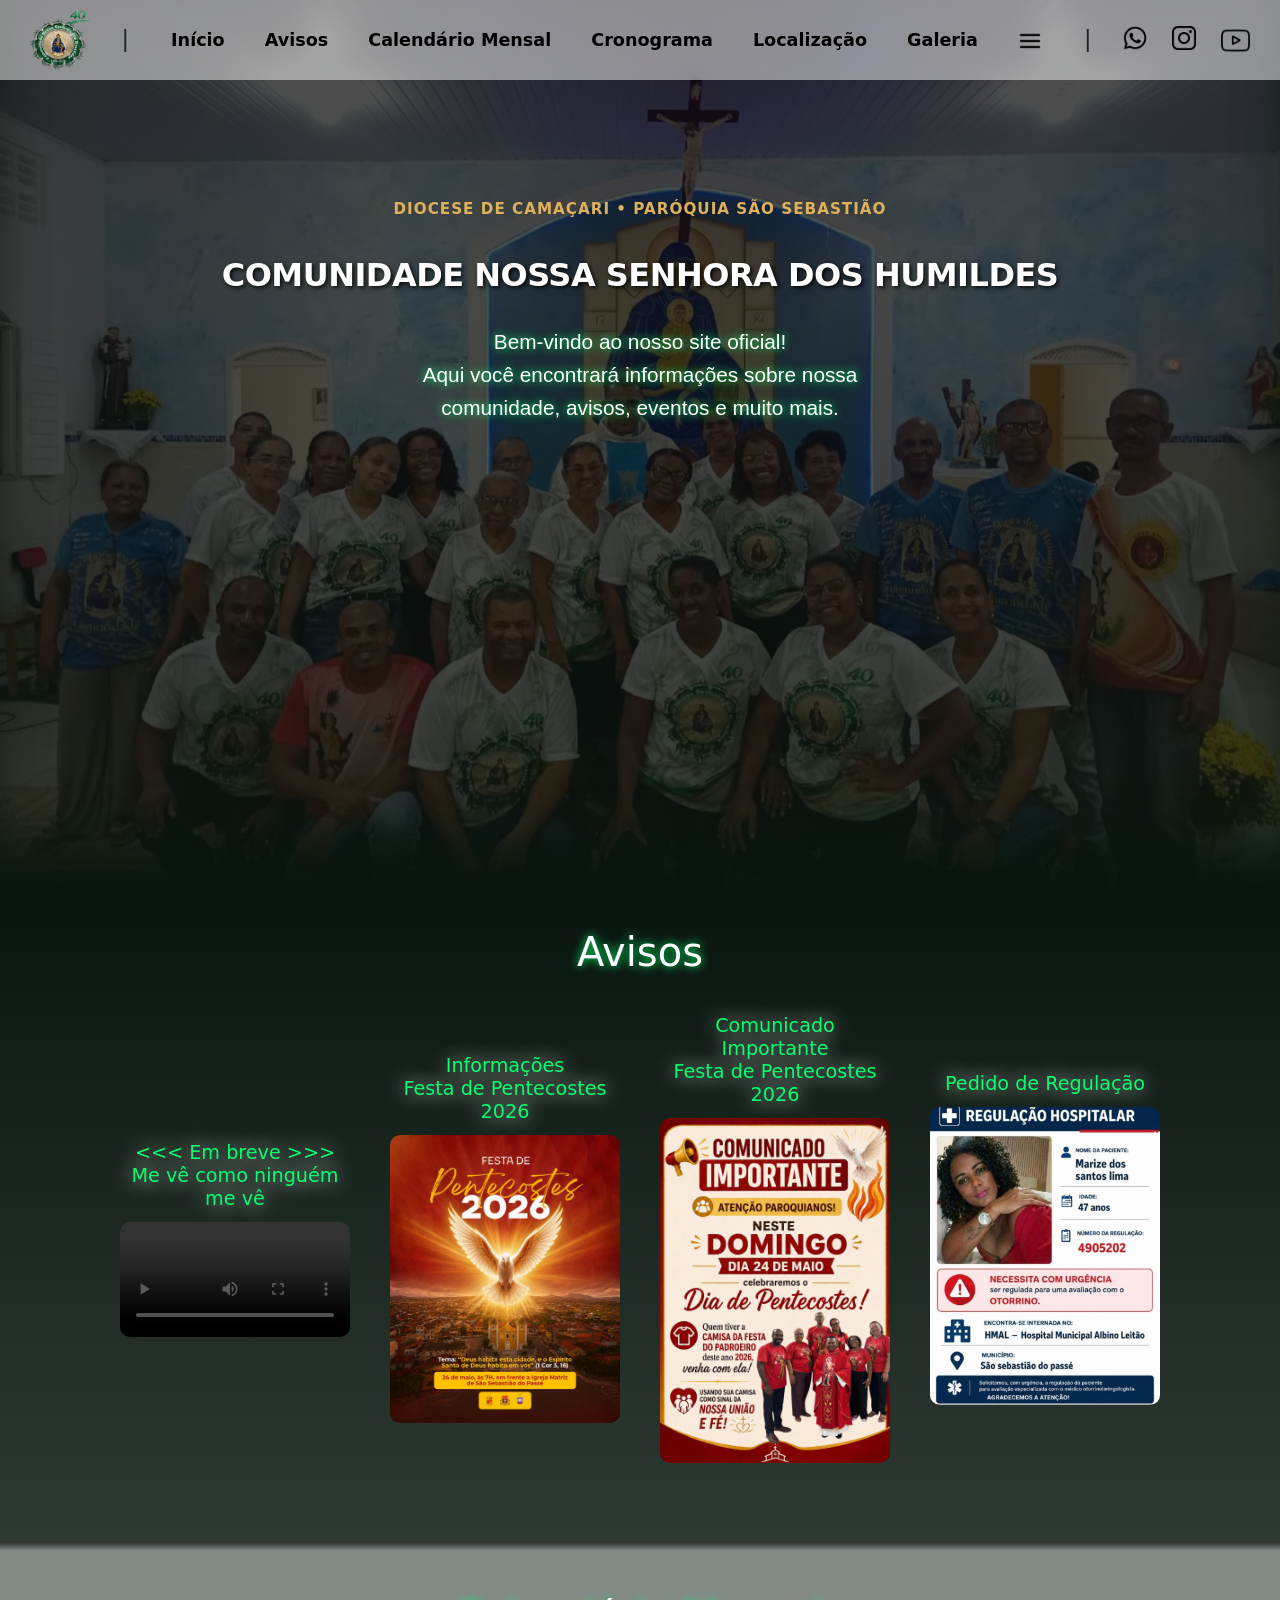
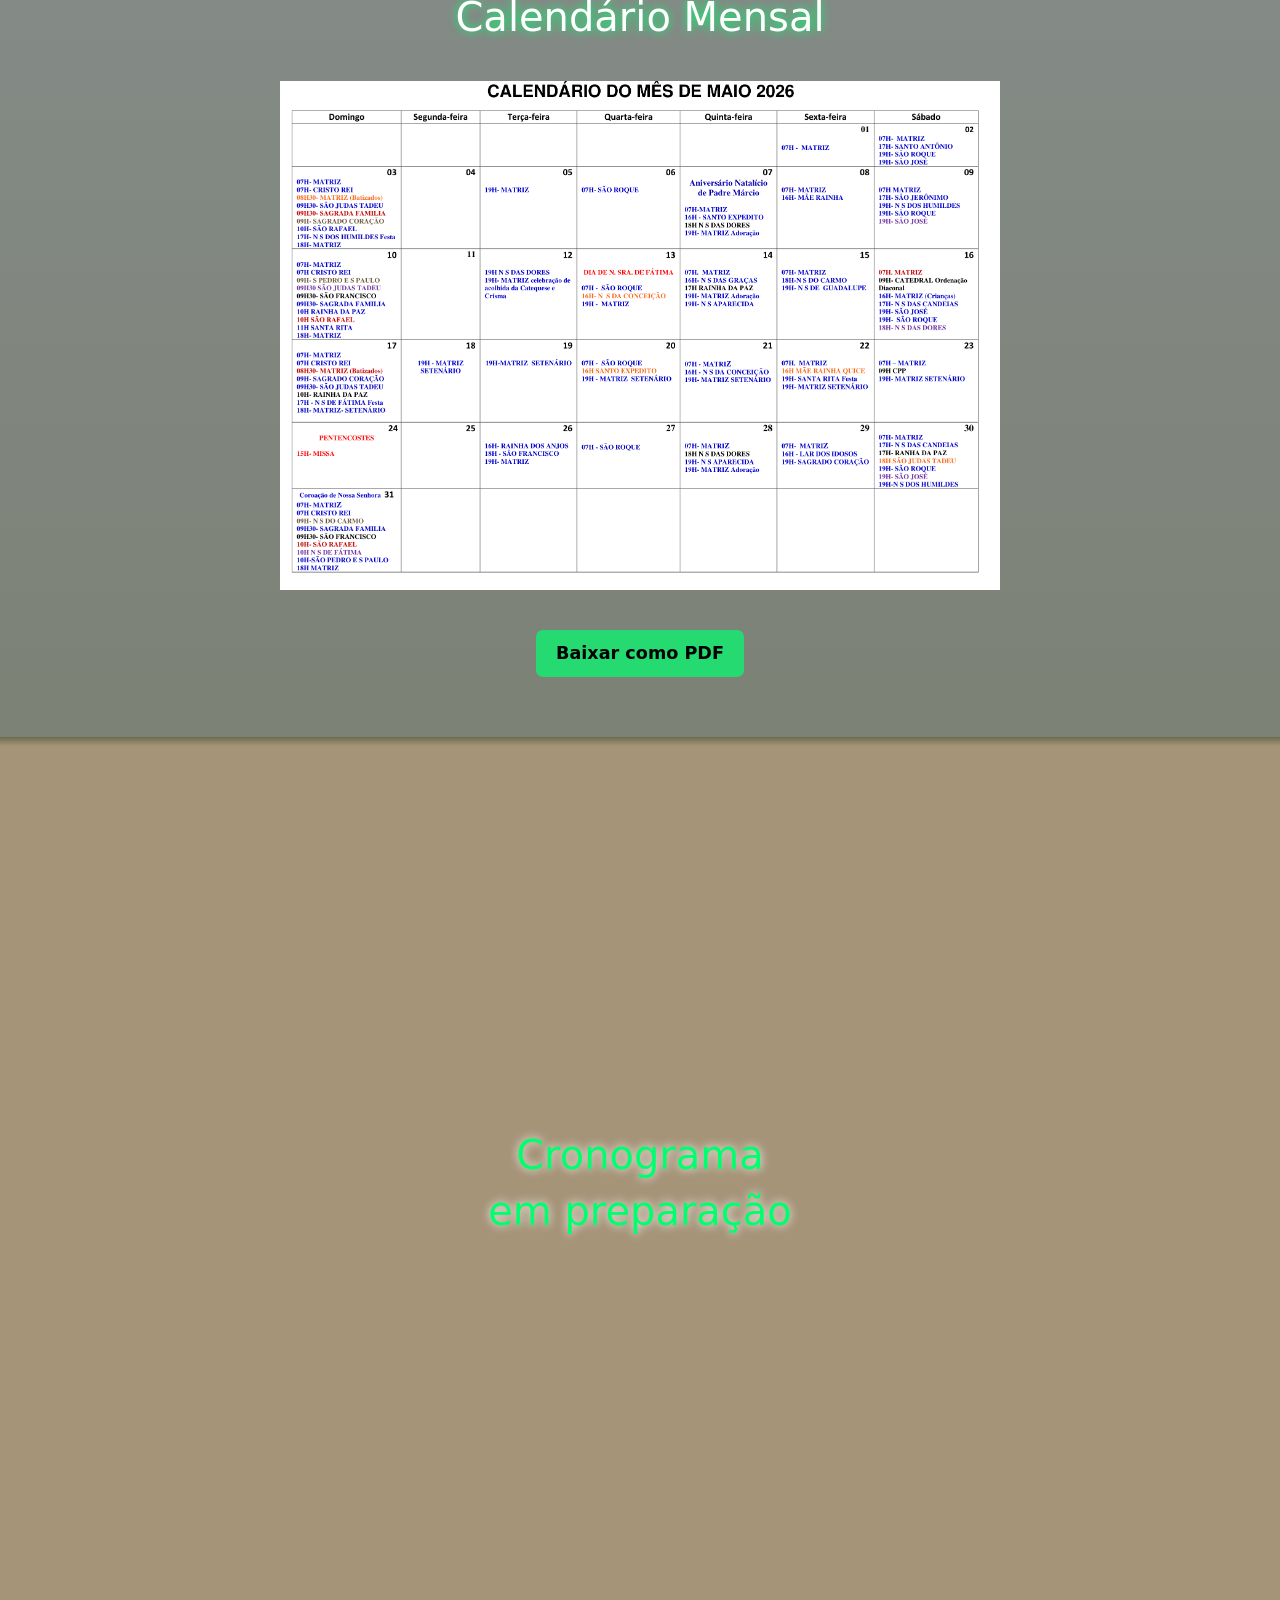
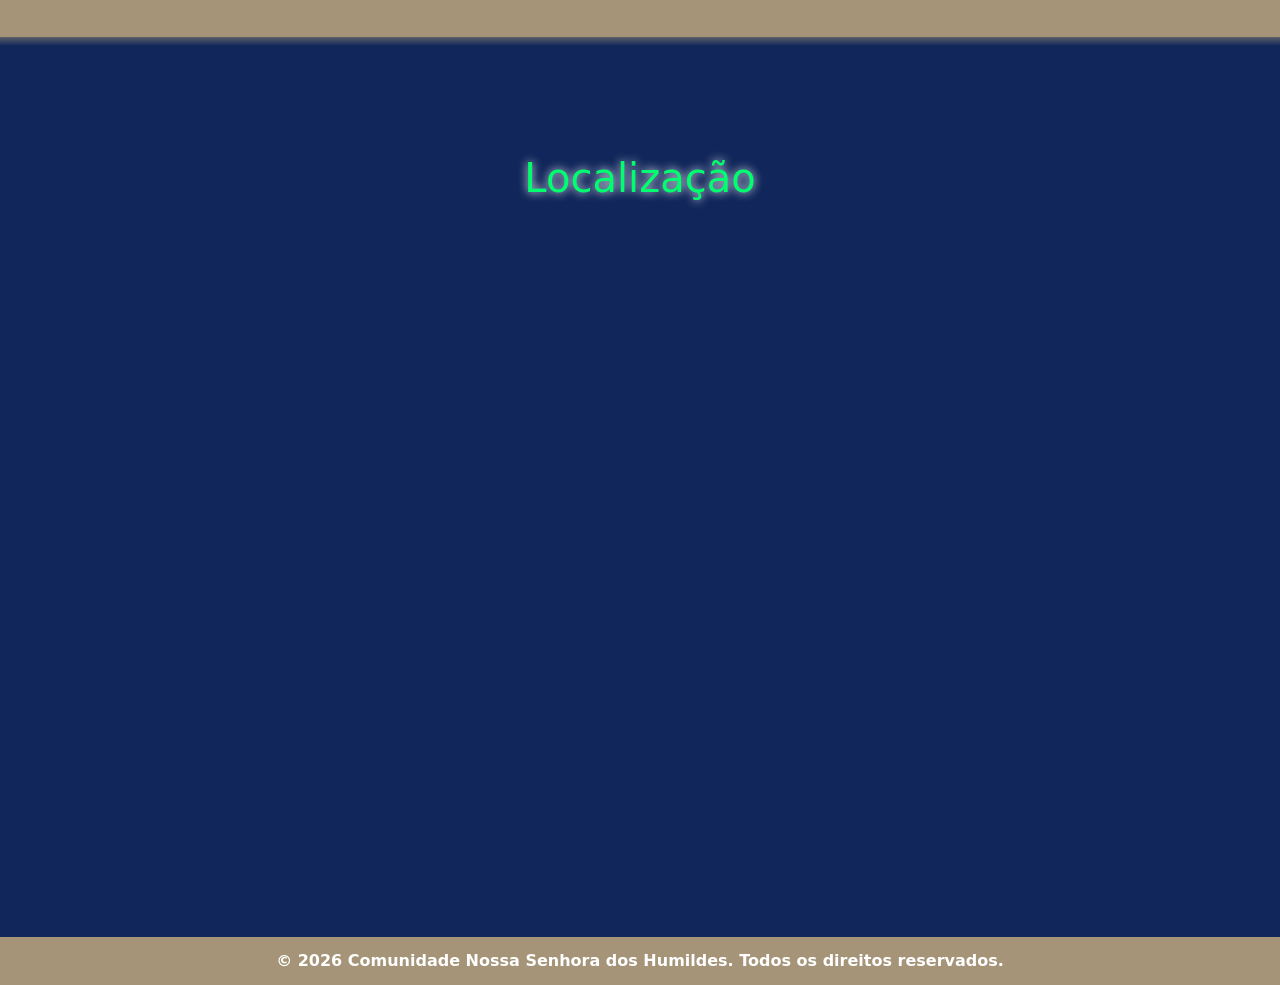
==== index.html @ b7e89506 "Add files via upload" ====
<!DOCTYPE html>
<html lang="pt-br">
<head>
    <meta charset="UTF-8">
    <meta name="viewport" content="width=device-width, initial-scale=1.0">
    <link rel="stylesheet" href="assets/style.css">
    <link rel="stylesheet" href="assets/expand-img.css">
    <script src="js/update-url.js"></script>
    <script src="js/expand-img.js" defer></script>
    <script src="js/download-action.js" defer></script>
    <link href="https://cdn.jsdelivr.net/npm/bootstrap@5.3.8/dist/css/bootstrap.min.css" rel="stylesheet" integrity="sha384-sRIl4kxILFvY47J16cr9ZwB07vP4J8+LH7qKQnuqkuIAvNWLzeN8tE5YBujZqJLB" crossorigin="anonymous">
    <script src="https://cdn.jsdelivr.net/npm/bootstrap@5.3.8/dist/js/bootstrap.bundle.min.js" integrity="sha384-FKyoEForCGlyvwx9Hj09JcYn3nv7wiPVlz7YYwJrWVcXK/BmnVDxM+D2scQbITxI" crossorigin="anonymous"></script>
    <title>Igreja Humilde - Website</title>
</head>
<body>
    <header>
        <nav class="main-nav">
            <div class="navpart-logo">
                <a href="#home"><img class="icon-brasao" src="assets/imgs/brasoes/logotipo-comunidade.png" alt="Brasão da Comunidade"></a>
            </div>
            <span> | </span>
            <div class="navpart-menu">
                <a class="nav-link vis-nav-sm vis-nav-md" href="#home">Início</a>        <!--SEÇÃO DA PÁGINA (HERO)-->
                <a class="nav-link vis-nav-sm vis-nav-md" href="#notices">Avisos</a>              <!--SEÇÃO DA PÁGINA-->
                <a class="nav-link vis-nav-sm vis-nav-lg" href="#calendar">Calendário Mensal</a>   <!--SEÇÃO DA PÁGINA-->
                <a class="nav-link vis-nav-sm vis-nav-md" href="#timetable">Cronograma</a>      <!--SEÇÃO DA PÁGINA-->
                <a class="nav-link vis-nav-sm vis-nav-xl" href="#location">Localização</a>         <!--SEÇÃO DA PÁGINA-->
                <a class="nav-link vis-nav-sm vis-nav-md" href="gallery.html">Galeria</a>             <!--SEÇÃO EXTERNA-->
                <div class="dropdown-center nav-menu-link">
                    <div type="button" data-bs-toggle="dropdown" aria-expanded="false">
                        <img class="icon-more" src="assets/imgs/icons/menu.png" alt="Mais">
                    </div>
                    <ul class="dropdown-menu">
                        <li><a class="dropdown-item vis-menu-sm vis-menu-md" href="#notices">Avisos</a></li>
                        <li><a class="dropdown-item vis-menu-sm vis-menu-lg" href="#calendar">Calendário Mensal</a></li>
                        <li><a class="dropdown-item vis-menu-sm vis-menu-md" href="#timetable">Cronograma</a></li>
                        <li><a class="dropdown-item vis-menu-sm vis-menu-xl" href="#location">Localização</a></li>
                        <li><a class="dropdown-item vis-menu-sm vis-menu-md" href="gallery.html">Galeria</a></li>
                        <li><a class="dropdown-item vis-menu-sm" href="ministries.html">Ministérios</a></li>
                        <li><a class="dropdown-item vis-menu-sm" href="history.html">Nossa História</a></li>
                    </ul>
                </div>
            </div>
            <span> | </span>
            <div class="navpart-smedia">
                <a href="#" class="nav-link" target="_blank"><img class="icon-social-media" src="assets/imgs/social_media/whatsapp.png" alt="WhatsApp"></a>
                <a href="https://www.instagram.com/n_senhoradoshumildes/" class="nav-link" target="_blank"><img class="icon-social-media" src="assets/imgs/social_media/instagram.png" alt="Instagram"></a>
                <a href="https://www.youtube.com/channel/UC4i4gs5bawwal14ATDrk0Mg" class="nav-link" target="_blank"><img class="icon-social-media2" src="assets/imgs/social_media/youtube.png" alt="YouTube"></a>
            </div>
        </nav>
    </header>
    
    <section class="hero-section" id="home">
        <h2 class="hero-subtitle prev-select">DIOCESE DE CAMAÇARI • PARÓQUIA SÃO SEBASTIÃO</h2>    
        <h1 class="hero-title prev-select">COMUNIDADE NOSSA SENHORA DOS HUMILDES</h1>
        <p class="hero-description prev-select">Bem-vindo ao nosso site oficial! <br> Aqui você encontrará informações sobre nossa comunidade, avisos, eventos e muito mais.</p>
    </section>


    <section class="notices-section" id="notices">
            <h1 class="notices-title prev-select">Avisos</h1>

            <div class="notices-container">
                <div class="notice-video-card">
                    <h2 class="notice-title"> <<< Em breve >>> <br> Me vê como ninguém me vê</h2>
                    <video class="notice-video" controls poster="">
                        <source src="assets/imgs/notices/evento1.mp4" type="video/mp4">
                        Seu navegador não suporta este elemento de vídeo.
                    </video>
                </div>
                <div class="notice-card expandable">
                    <h2 class="notice-title expandable-title">Informações <br> Festa de Pentecostes 2026</h2>
                    <img class="notice-img expandable-img" src="assets/imgs/notices/festa-pentecostes-2026.jpg" alt="Aviso 2">
                </div>
                <div class="notice-card expandable">
                    <h2 class="notice-title expandable-title">Comunicado Importante <br> Festa de Pentecostes 2026</h2>
                    <img class="notice-img expandable-img" src="assets/imgs/notices/festa-pentecostes-2026(1).jpg" alt="Aviso 3">
                </div>
                <div class="notice-card expandable">
                    <h2 class="notice-title expandable-title">Pedido de Regulação</h2>
                    <img class="notice-img expandable-img" src="assets/imgs/notices/pedido-regulacao.jpg" alt="Aviso 4">
                </div>
            </div>
    </section>
    
    <section class="calendar-section" id="calendar" data-download-url="assets/docs/calendario-maio-2026.pdf">
        <h1 class="main-calendar-title prev-select">Calendário Mensal</h1>
        <div class="calendar-container">
            <img class="calendar-img" src="assets/imgs/calendars/may2026.png" alt="Calendário do Mês de Maio de 2026">
        </div>
        <button class="download-pdf-btn" data-url="assets/pdfs/calendars/may2026.pdf" data-name="Calendário Mensal - Mai_2026.pdf">
            Baixar como PDF
        </button>
    </section>

    <section class="timetable-section" id="timetable">
            <h1 class="timetable-title prev-select">Cronograma</h1>
            <h1 class="timetable-title prev-select">em preparação</h1>
    </section>
    
    <section class="location-section" id="location">
            <h1 class="location-title prev-select">Localização</h1>
            <iframe src="https://www.google.com/maps/embed?pb=!4v1779381914718!6m8!1m7!1sdqPIbEK35zH9rh7hzjEwKQ!2m2!1d-12.51976896950391!2d-38.49659766339431!3f47.16038109785978!4f0.4846193677028907!5f0.4000000000000002" style="border:0;" allowfullscreen="" loading="lazy" referrerpolicy="no-referrer-when-downgrade"></iframe>
    </section>







<!-- O container nativo para o modo tela cheia -->
<dialog id="preview-dialog">
    <button id="close-btn" aria-label="Fechar">&times;</button>
    
    <!-- Novo elemento para receber o título do card -->
    <h2 id="expanded-title"></h2>
    <img id="expanded-img" src="" alt="Imagem Expandida">
    <button class="download-img-btn" id="download-btn" aria-label="Baixar Imagem">Baixar</button>
</dialog>


<footer>
    <p class="footer-text prev-select">© 2026 Comunidade Nossa Senhora dos Humildes. Todos os direitos reservados.</p>
</footer>

</body>
</html>
---- assets/style.css ----
@media (min-width: 300px) {
.vis-nav-sm {display: none !important;}
.vis-menu-sm {display: block !important;}

header {
margin: auto;
justify-content: center;
padding: 10px 20px;
display: flex;
width:100%;
height: 80px !important;
position: fixed;
top: 0; left: 0;
background-color: #ffffff7d; /* ou 929597 */
backdrop-filter: blur(4px);

    .main-nav {
        display: flex;
        align-items: center;
        justify-content: space-between;
        width: 100%;

        .navpart-menu {
            display: flex;
            gap: 20px;

            .nav-menu-link { padding: 5px 10px; color: #000000; font-size: 1rem; text-decoration: none; }
        }

        .navpart-smedia {
            display: flex;
            gap: 25px;
        }

        span { display: none; }
    }
}

#notices, #calendar, #timetable, #location {
    scroll-margin-top: 78px; /* Alinha o título perfeitamente abaixo da nav */
}

.hero-section {
    background: linear-gradient(rgba(0, 0, 0, 0.7), rgba(9, 22, 15, 0.7)), url('imgs/backgrounds/hero-background.jpg');
    box-shadow: inset 0px -80px 60px -20px #09160f; /* Imagem de fundo */
    width: 100%;                                        /* Largura total */
    height: 100vh;                                      /* Altura da tela inteira do dispositivo do usuário */
    background-repeat: no-repeat;                       /* Não permite mosaico para preencher o espaço vazio */
    background-size: cover;                             /* Imagem preenche tela */
    background-position: center;                        /* Centraliza a imagem */
    padding: 0px 30px;
    display: flex;
    align-items: center;
    justify-content: top;
    text-align: center;
    flex-direction: column;
    margin-bottom: 0;
    gap: 18px;

    .hero-subtitle, .hero-title, .hero-description {
        opacity: 1;
        transition: transform 0.5s ease, color 0.4s ease;
    }

    .hero-subtitle {
        font-size: 0.95rem;
        color: #dfb15b; /* Mantido o dourado/bege original que é ótimo */
        font-weight: 600;
        text-transform: uppercase;
        letter-spacing: 1px; /* Espaçamento entre letras elegante */
        margin-top: 150px;
        /* Removido o text-shadow forte para dar um ar mais limpo e profissional */
    }

    .hero-title {
        font-size: 2rem; /* Aumentado para dar destaque de título principal */
        color: #ffffff;
        font-weight: 700;
        line-height: 1.2;
        letter-spacing: -0.5px;
        /* Trocado o brilho neon por uma sombra projetada sutil (estilo cinema), melhorando a leitura */
        text-shadow: 2px 2px 4px rgba(0, 0, 0, 0.8);
        margin-bottom: 0;
    }

    .hero-description {
        /* Mudado para um tom esbranquiçado/creme suave que combina com o dourado, abandonando o verde limão */
        color: #e2e8f0; 
        font-size: 1.1rem;
        font-weight: 400;
        font-family: 'Open Sans', sans-serif;
        line-height: 1.6;
        text-shadow: 1px 1px 3px rgba(0, 0, 0, 0.8);
        max-width: 500px; /* Evita que o texto estique demais em telas maiores, melhorando a leitura */
        margin-bottom: 0;
    }
}

.notices-section {
    background: linear-gradient(to top, rgba(132, 139, 135, 0.3) 0%, transparent 100%), #09160f;
    width: 100%;                                        /* Largura total */
    height: fit-content;                                /* Altura da tela inteira do dispositivo do usuário */
    background-repeat: no-repeat;                       /* Não permite mosaico para preencher o espaço vazio */
    background-size: cover;                             /* Imagem preenche tela */
    padding: 0px 30px;
    display: flex;
    align-items: center;
    justify-content: center;
    flex-direction: column;
    gap: 24px;

    .notices-title {
        color: #ffffff;
        text-shadow: 0px 0px 10px #00ff6e;
        margin-top: 15px; /* ESPAÇAMENTO SUPERIOR */
    }

    .notices-container {
        display: grid;
        flex-wrap: wrap;
        grid-template-columns: repeat(1, 1fr);
        row-gap: 35px;
        align-items: space-between;
        margin-bottom: 50px; /* ESPAÇAMENTO INFERIOR */

        .notice-card, .notice-video-card {
            display: flex;
            flex-direction: column;
            align-items: center;
            justify-content: center;
            height: auto;
            gap: 12px;
        }

        .notice-title {
            color: #00ff6e;
            text-shadow: 0px 0px 20px #ffffff;
            font-size: 1rem;
            text-align: center;
            margin-bottom: 0;
        }

        .notice-img, .notice-video {
            width: 70%; height: 100%;
            border-radius: 10px;
        }
    }
}

.calendar-section {
    background: linear-gradient(to bottom, rgba(0, 0, 0, 0.6) 0%, transparent 1%),
                linear-gradient(to top, rgba(108, 108, 80, 0.3) 0%, transparent 100%), #848b87;
    width: 100%;                                        /* Largura total */
    height: fit-content;                                      /* Altura da tela inteira do dispositivo do usuário */
    background-repeat: no-repeat;                       /* Não permite mosaico para preencher o espaço vazio */
    background-size: cover;                             /* Imagem preenche tela */
    padding: 0px 30px;
    display: flex;
    align-items: center;
    justify-content: center;
    flex-direction: column;
    row-gap: 25px;

    .main-calendar-title {
        color: #ffffff;
        text-shadow: 0px 0px 10px #00ff6e;
        margin-top: 40px; /* ESPAÇAMENTO SUPERIOR */
        margin-bottom: 0;
    }
    
    .calendar-img {
            max-width: 50vh; height: fit-content;
    }

    .download-pdf-btn {
        margin-bottom: 40px; /* ESPAÇAMENTO INFERIOR */
        padding: 10px 20px;
        background-color: #00ff6e;
        color: #000000;
        font-size: 1rem;
        font-weight: 550;
        border: none;
        border-radius: 7px;
        cursor: pointer;
        transition: 0.3s;
    }
}

.timetable-section {
    background: linear-gradient(to bottom, rgba(108, 108, 80, 1) 0%, transparent 1%),
                linear-gradient(to top, rgba(165, 148, 120, 0.3) 0%, transparent 100%), #a59478;
    width: 100%;                                        /* Largura total */
    height: 100vh;                                      /* Altura da tela inteira do dispositivo do usuário */
    background-repeat: no-repeat;                       /* Não permite mosaico para preencher o espaço vazio */
    background-size: cover;                             /* Imagem preenche tela */
    padding: 0px 30px;
    display: flex;
    align-items: center;
    justify-content: center;
    flex-direction: column;

    .timetable-title {
        color: #00ff6e;
        text-shadow: 0px 0px 10px #ffffff;
    }
}

.location-section {
    background: linear-gradient(to bottom, rgba(92, 94, 105, 1) 0%, transparent 1%),
                linear-gradient(to top, rgba(17, 39, 91, 0.5) 0%, transparent 100%), #11275b;
    width: 100%;                                        /* Largura total */
    height: 100vh;                                      /* Altura da tela inteira do dispositivo do usuário */
    padding: 0px 30px;
    display: flex;
    align-items: center;
    justify-content: center;                                   /* Largura total */
    flex-direction: column;
    gap: 24px;

    .location-title {
        color: #00ff6e;
        text-shadow: 0px 0px 10px #ffffff;
    }

    iframe {
        width: 100%; height: 50vh;
        border-radius: 5px;
    }
}



.icon-more { width: 24px; height: 24px; }
.icon-brasao { width: 60px; height: 60px; }
.icon-social-media { width: 24px; height: 24px; }
.icon-social-media2 { width: 29px; height: 29px; }
}

.prev-select {
    -webkit-user-select: none;
    -moz-user-select: none;
    -ms-user-select: none;
    user-select: none;
}

footer {
    display: flex;
    justify-content: center;
    background-color: #a59478;

    .footer-text {
        color: #ffffff;
        font-weight: 550;
        text-align: center;
        margin: 12px 0;
    }
}



@media (min-width: 576px) {
.vis-nav-sm {display: none !important;}
.vis-menu-sm {display: block !important;}

header {
padding: 10px 45px;

    .main-nav {
        width: 100%;

        .navpart-logo {
            .icon-brasao { transition: 0.3s; }
            .icon-brasao:hover { scale: 1.1; transition: 0.3s; }
        }

        .navpart-menu {
            gap: 20px;

            .nav-menu-link { padding: 5px 10px; color: #000000; font-size: 1.1rem; font-weight: 550; text-decoration: none; transition: 0.3s; }
            .nav-menu-link:hover { color: #00ff6e; text-shadow: 0px 0px 10px #000000; scale: 1.2; transition: 0.3s; .dropdown-item{text-shadow: none !important;}}
        }

        .navpart-smedia {
            display: flex;
            gap: 25px;

            .nav-link { transition: 0.3s; }
            .nav-link:hover { scale: 1.4; transition: 0.3s; }
        }
    }
}

.hero-section {
    padding: 0px 40px;
    gap: 20px;

    .hero-subtitle {margin-top: 200px;}

    .hero-description {width: 90%;}
}

.notices-section {
    padding: 0px 40px;
    gap: 24px;

    .notices-title {margin-top: 24px;} /* ESPAÇAMENTO SUPERIOR */

    .notices-container {
        grid-template-columns: repeat(1, 1fr);
        row-gap: 35px;
        column-gap: 20px;
        margin-bottom: 50px; /* ESPAÇAMENTO INFERIOR */

        .notice-title {font-size: 1.1rem;}

        .notice-img {width: 65%; height: 100%;}
        .notice-video {width: 65%; height: 70vh;}
    }
}

.calendar-section {
    padding: 0px 40px;
    row-gap: 25px;

    .main-calendar-title {margin-top: 40px;} /* ESPAÇAMENTO SUPERIOR */

    .calendar-img {
            max-width: 65vh; height: fit-content;
    }

    .download-pdf-btn {
        margin-bottom: 40px; /* ESPAÇAMENTO INFERIOR */
        background-color: #00ff6eb4;
    }

    .download-pdf-btn:hover {
        background-color: #00ff6e;
        color: #ffffff;
        text-shadow: 0px 0px 10px #000000;
        scale: 1.1;
        transition: 0.3s;
    }
}

.timetable-section {padding: 0px 40px;}

.location-section {
    padding: 0px 40px;

    iframe {
        width: 80%; height: 65vh;
    }
}



.icon-more { width: 24px; height: 24px; }
.icon-brasao { width: 60px; height: 60px; }
.icon-social-media { width: 24px; height: 24px; }
.icon-social-media2 { width: 29px; height: 29px; }
}







@media (min-width: 768px) {
.vis-nav-md {display: block !important;}
.vis-menu-md {display: none !important;}

header {
padding: 10px 24px;

    .main-nav {
        width:auto;
        gap: 32px;

        .navpart-menu {
            gap: 20px;

            .nav-link { padding: 5px 10px; color: #000000; font-size: 1.1rem; font-weight: 550; text-decoration: none; transition: 0.3s; }
            .nav-link:hover { color: #00ff6e; text-shadow: 0px 0px 10px #000000; scale: 1.2; transition: 0.3s; }
        }

        .navpart-smedia {
            gap: 25px;
        }
    }
}

.hero-section {
    padding: 0px 40px;
    gap: 20px;

    .hero-subtitle {margin-top: 210px;}

    .hero-description {
        color: #ffffff;
        text-shadow: 0px 0px 10px #00ff6e;
        font-size: 1.1rem;
        width: 80%;
    }
}

.notices-section {
    padding: 0px 80px;
    gap: 30px;

    .notices-title {margin-top: 24px;} /* ESPAÇAMENTO SUPERIOR */

    .notices-container {
        grid-template-columns: repeat(2, 1fr);
        row-gap: 35px;
        column-gap: 35px;
        margin-bottom: 50px; /* ESPAÇAMENTO INFERIOR */

        .notice-title {font-size: 1.2rem;}

        .notice-img {width: 90%; height: auto; max-height: 100%;}
        .notice-video {width: 90%; height: 70vh;}
    }
}

.calendar-section {
    padding: 0px 80px;
    row-gap: 30px;

    .main-calendar-title {margin-top: 50px;} /* ESPAÇAMENTO SUPERIOR */
    
    .calendar-img {
            max-width: 80vh; height: fit-content;
    }

    .download-pdf-btn {
        margin-bottom: 60px; /* ESPAÇAMENTO INFERIOR */
        font-size: 1.1rem;
    }
}

.timetable-section {padding: 0px 80px;}

.location-section {
    padding: 0px 80px;

    iframe {
        width: 80%; height: 60vh;
    }
}




.icon-more { width: 24px; height: 24px; }
.icon-brasao { width: 60px; height: 60px; }
.icon-social-media { width: 24px; height: 24px; }
.icon-social-media2 { width: 29px; height: 29px; }
}







@media (min-width: 992px) {
.vis-nav-lg {display: block !important;}
.vis-menu-lg { display: none !important; }

header {
padding: 10px 24px;

    .main-nav {
        width:auto;
        gap: 32px;

        .navpart-menu {gap: 20px;}

        .navpart-smedia {gap: 25px;}
    }
}

.hero-section {
    padding: 0px 50px;
    gap: 30px;

    .hero-subtitle {margin-top: 200px;}

    .hero-description {
        color: #ffffff;
        text-shadow: 0px 0px 10px #00ff6e;
        font-size: 1.2rem;
        width: 90%;
    }
}

.notices-section {
    padding: 0px 90px;
    gap: 30px;

    .notices-title {margin-top: 24px;} /* ESPAÇAMENTO SUPERIOR */

    .notices-container {
        grid-template-columns: repeat(3, 1fr);
        row-gap: 35px;
        column-gap: 40px;
        margin-bottom: 80px; /* ESPAÇAMENTO INFERIOR */

        .notice-title {font-size: 1.2rem;}

        .notice-img {width: 100%; height: auto; max-height: 100%;}
        .notice-video {width: 90%; max-height: 60vh;}
    }
}

.calendar-section {
    padding: 0px 90px;
    row-gap: 30px;

    .main-calendar-title {margin-top: 50px;} /* ESPAÇAMENTO SUPERIOR */
    
    .calendar-img {
            max-width: 90vh; height: fit-content;
    }

    .download-pdf-btn {
        margin-bottom: 60px; /* ESPAÇAMENTO INFERIOR */
    }
}

.timetable-section {padding: 0px 90px;}

.location-section {
    padding: 0px 90px;

    iframe {
        width: 75%; height: 70vh;
    }
}




.icon-more { width: 24px; height: 24px; }
.icon-brasao { width: 60px; height: 60px; }
.icon-social-media { width: 24px; height: 24px; }
.icon-social-media2 { width: 29px; height: 29px; }
}














@media (min-width: 1200px) {
.vis-nav-xl {display: block !important;}
.vis-menu-xl {display: none !important;}

header {
padding: 10px 24px;

    .main-nav {
        width:auto;
        gap: 32px;

        .navpart-menu {gap: 20px;}

        .navpart-smedia {
            gap: 25px;

            .nav-link { transition: 0.3s; }
            .nav-link:hover { scale: 1.4; transition: 0.3s; }
        }

        span {
            -webkit-user-select: none;
            -moz-user-select: none;
            -ms-user-select: none;
            user-select: none;
            font-size: 1.4rem;
            display: block;
        }
    }
}

.hero-section {
    padding: 0px 80px;
    gap: 30px;

    .hero-subtitle {margin-top: 200px;}

    .hero-description {
        color: #ffffff;
        text-shadow: 0px 0px 10px #00ff6e;
        font-size: 1.3rem;
        width: 80%;
    }
}

.notices-section {
    padding: 0px 120px;
    gap: 30px;

    .notices-title {margin-top: 28px;} /* ESPAÇAMENTO SUPERIOR */

    .notices-container {
        grid-template-columns: repeat(4, 1fr);
        row-gap: 35px;
        column-gap: 40px;
        margin-bottom: 80px; /* ESPAÇAMENTO INFERIOR */

        .notice-title {font-size: 1.2rem;}

        .notice-img {width: 100%; height: auto; max-height: 100%;}
        .notice-video {width: 100%; height: auto;}
    }
}

.calendar-section {
    padding: 0px 120px;
    row-gap: 40px;

    .main-calendar-title {margin-top: 50px;} /* ESPAÇAMENTO SUPERIOR */
    
    .calendar-img {
            max-width: 80vh; height: fit-content;
    }

    .download-pdf-btn {
        margin-bottom: 60px; /* ESPAÇAMENTO INFERIOR */
    }
}

.timetable-section {padding: 0px 120px;}

.location-section {
    padding: 0px 120px;

    iframe {
        width: 75%; height: 65vh;
    }
}




.icon-more { width: 24px; height: 24px; }
.icon-brasao { width: 60px; height: 60px; }
.icon-social-media { width: 24px; height: 24px; }
.icon-social-media2 { width: 29px; height: 29px; }
}
---- assets/expand-img.css ----
@media (min-width: 300px) {
#close-btn:focus {
  outline: none;
}

dialog {
    padding: 0;
    border: none;
    background: transparent;
    max-width: 80vw;
    max-height: 90vh;
    text-align: center; /* Centraliza a imagem e o título no modal */
}

/* Estilizando o título dentro do modal */
#expanded-title {
    color: #00ff6e;
    text-shadow: 0px 0px 20px #ffffff;
    margin: 15px 0 15px 0; /* Dá um espaço entre o título e a imagem */
    font-family: sans-serif;
    font-size: 1.2rem;
    width: 75%;
    margin-left: auto; margin-right: auto;
}

dialog img {
    display: block;
    margin: 0 auto; /* Garante que a imagem fique no meio */
    max-width: 100%;
    /* Reduzi um pouco a altura máxima da imagem para dar espaço ao título sem criar barra de rolagem */
    max-height: 70vh; 
    object-fit: contain;
}

dialog::backdrop {
    background-color: rgba(0, 0, 0, 0.85);
    backdrop-filter: blur(5px);
}

#close-btn {
    position: absolute;
    /* Subi o botão um pouco para não ficar em cima do título */
    top: -2px; 
    right: 0px;
    background: none;
    border: none;
    color: #00ff6e;
    text-shadow: 0px 0px 10px #ffffff;
    font-size: 30px;
    cursor: pointer;
}

/* Opcional: faz o mouse virar uma mãozinha ao passar por cima do card inteiro */
.notice-card, .photo-card {
    cursor: pointer;
}

.download-img-btn {
    margin-top: 15px;
    padding: 5px 10px;
    background-color: #00ff6e;
    color: #000000;
    font-size: 1rem;
    font-weight: 550;
    border: none;
    border-radius: 7px;
    cursor: pointer;
    transition: 0.3s;
}
}



@media (min-width: 576px) {
    #close-btn {font-size: 32px;}

    .download-img-btn {
        padding: 7px 15px;
        background-color: #00ff6eb4;
    }

    .download-img-btn:hover {
        background-color: #00ff6e;
        color: #ffffff;
        text-shadow: 0px 0px 10px #000000;
        scale: 1.1;
        transition: 0.3s;
    }
}



@media (min-width: 768px) {
    #close-btn {font-size: 32px;}

    .download-img-btn {padding: 9px 20px;}
    .download-img-btn {font-size: 1.1rem;}
}



@media (min-width: 992px) {
    #close-btn {
    top: -4px; 
    right: 0px;
    font-size: 35px;
}

    .download-img-btn {padding: 10px 20px; margin-bottom: 2px;}
}



@media (min-width: 1200px) {
    #close-btn {
    top: -4px; 
    right: 0px;
    font-size: 35px;
}

    .download-img-btn {padding: 10px 24px;}
}
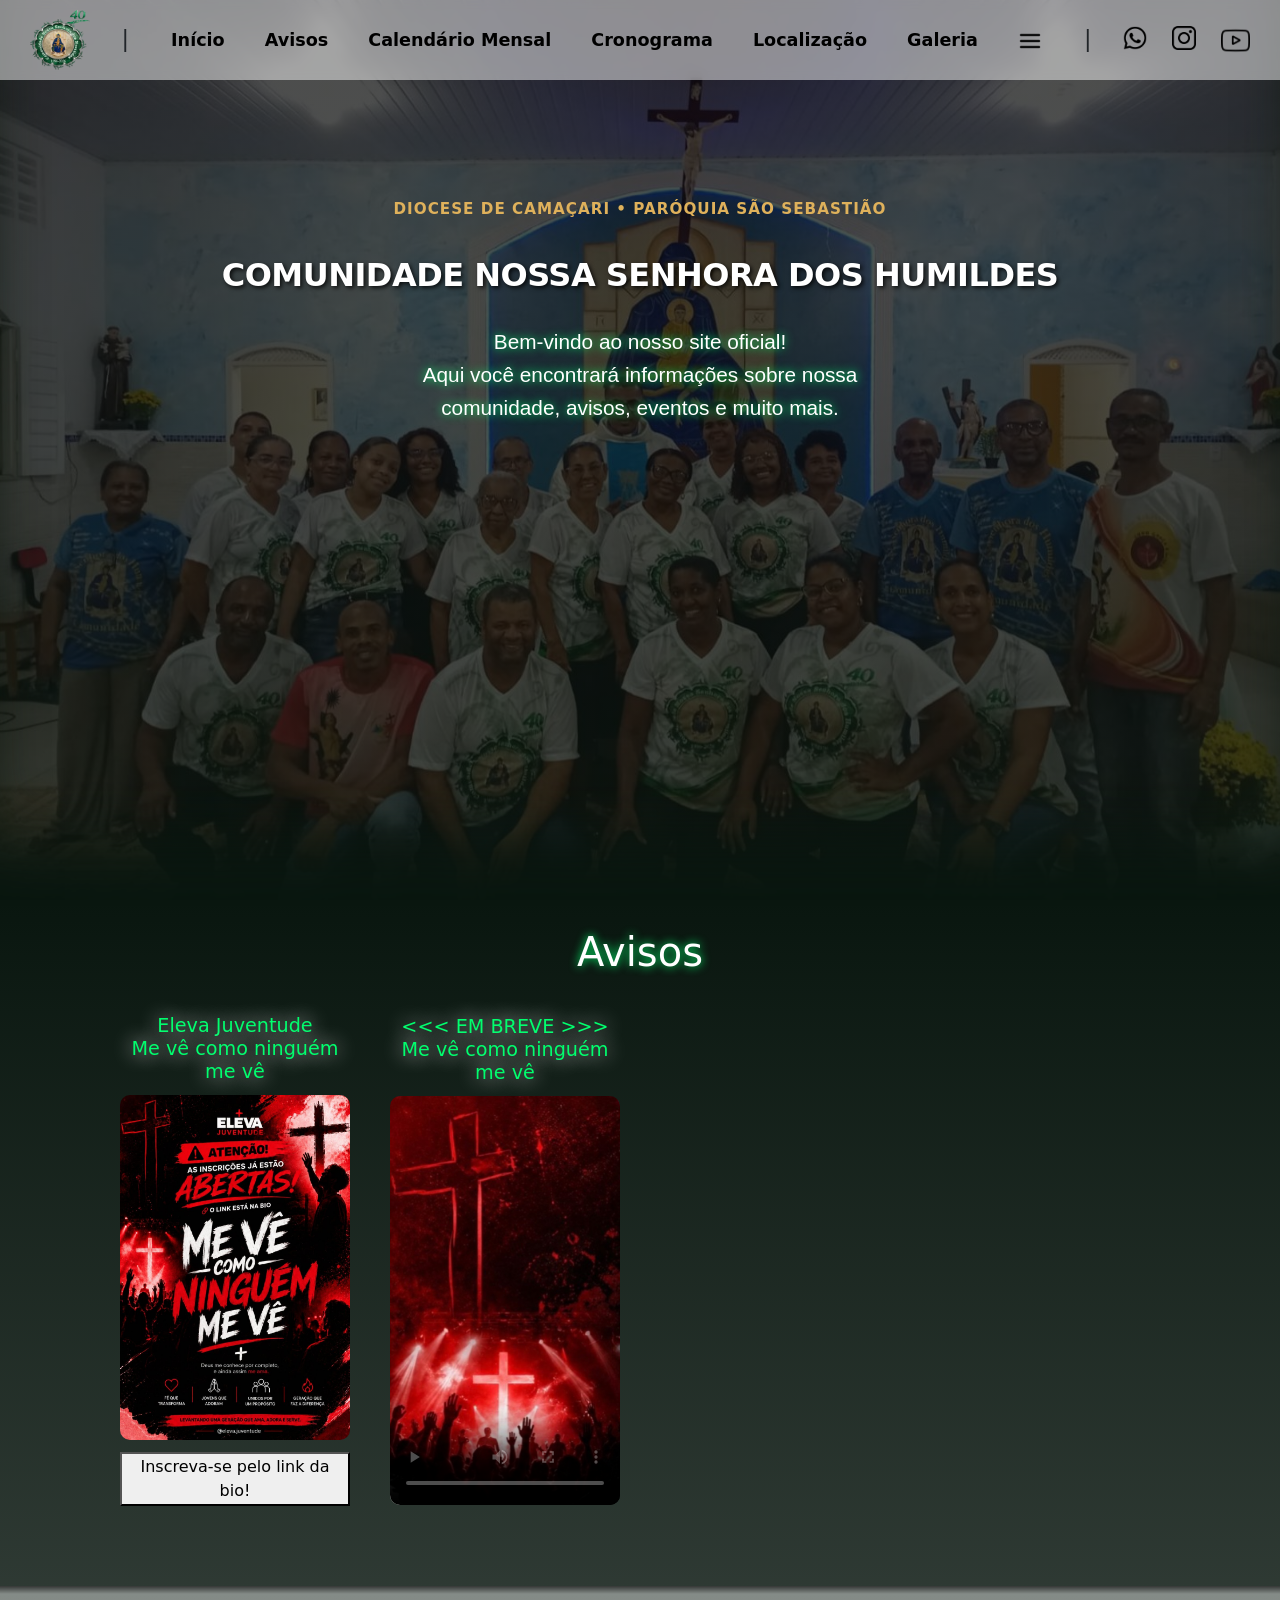
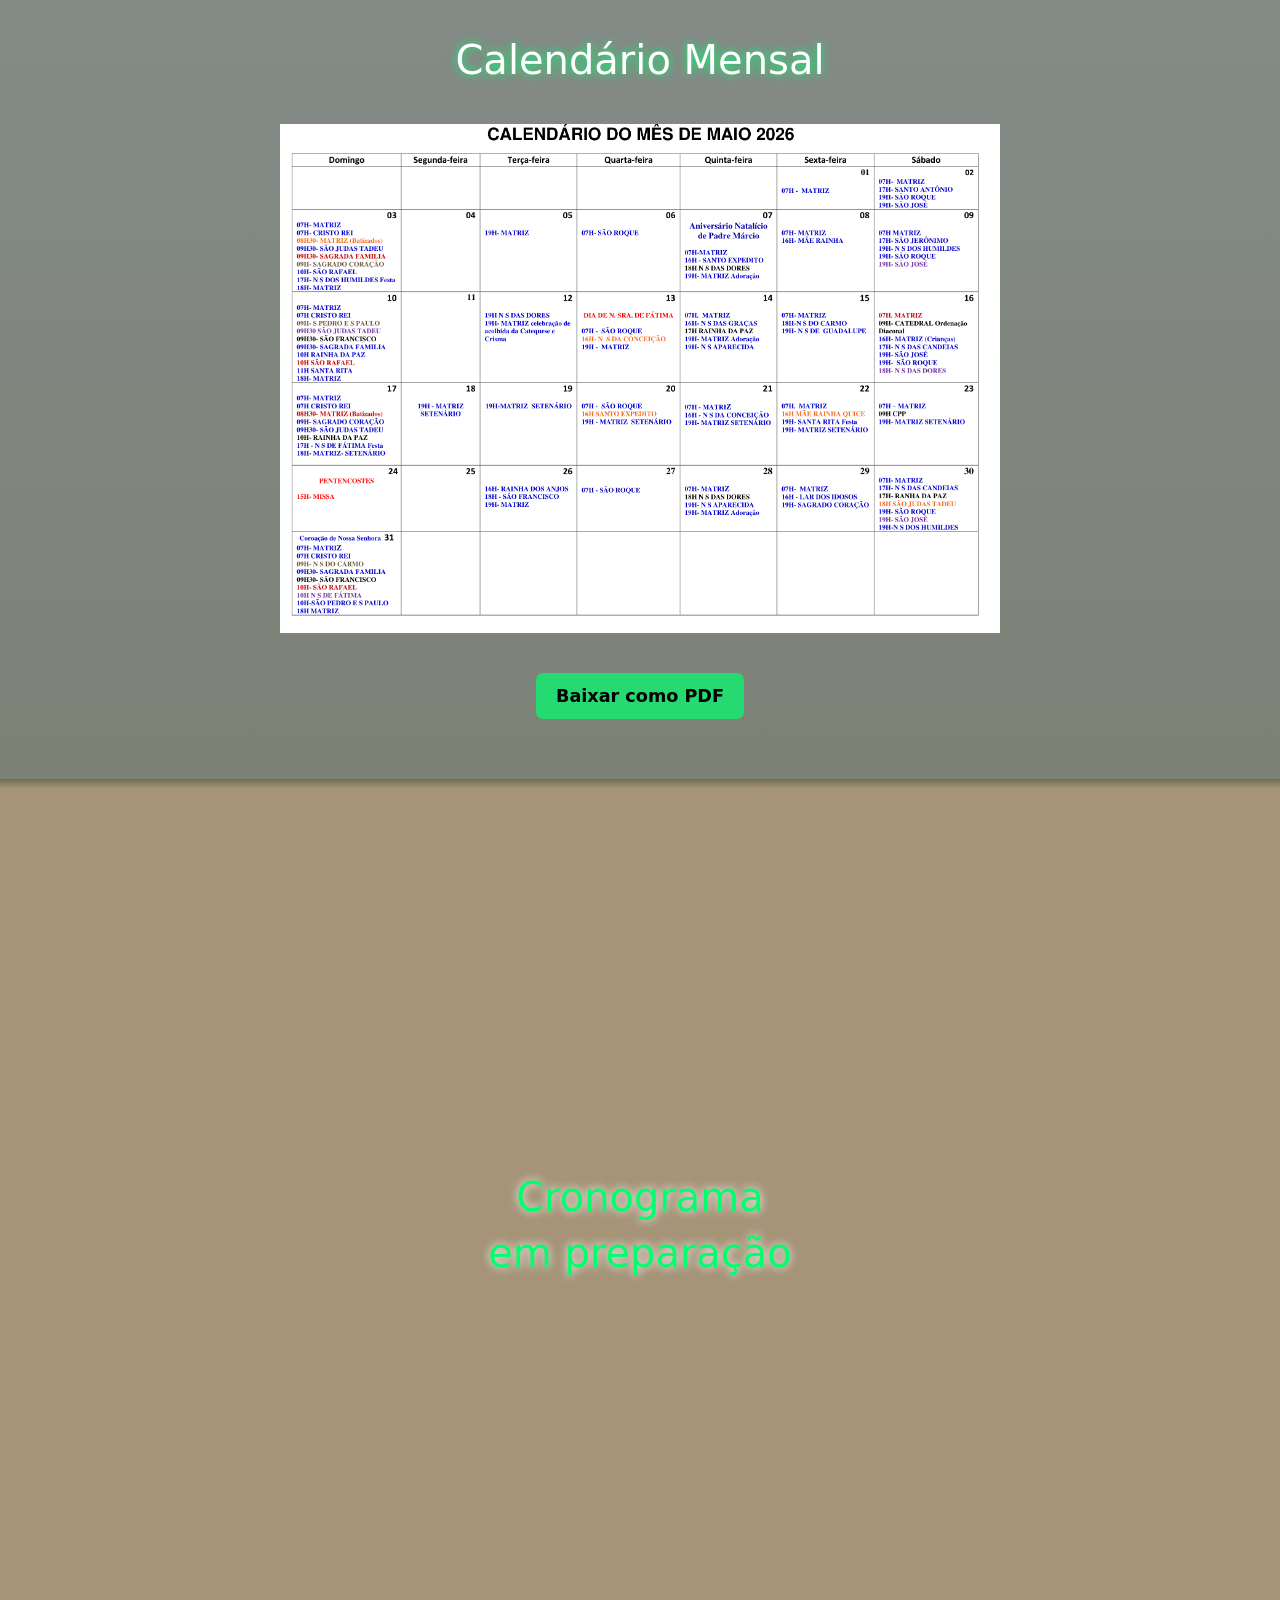
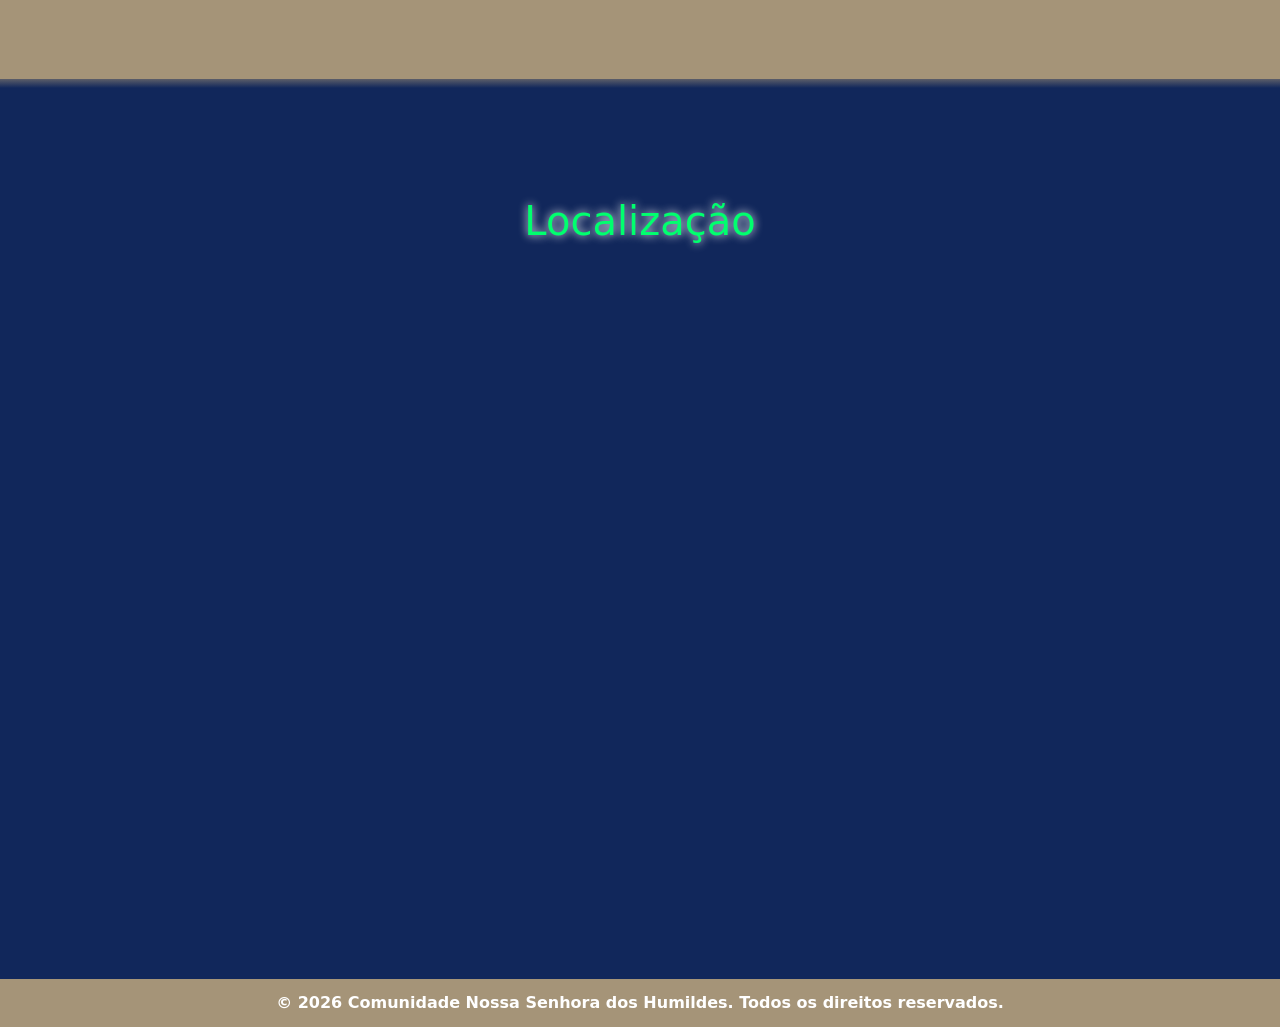
==== commit dbff98bc: "Add files via upload" ====
--- a/index.html
+++ b/index.html
@@ -3,6 +3,7 @@
 <head>
     <meta charset="UTF-8">
     <meta name="viewport" content="width=device-width, initial-scale=1.0">
+    <link rel="icon" type="image/x-icon" href="assets/imgs/brasoes/logotipo-comunidade.png">
     <link rel="stylesheet" href="assets/style.css">
     <link rel="stylesheet" href="assets/expand-img.css">
     <script src="js/update-url.js"></script>
@@ -61,25 +62,26 @@
             <h1 class="notices-title prev-select">Avisos</h1>
 
             <div class="notices-container">
+                <div class="notice-card expandable">
+                    <h2 class="notice-title expandable-title">Eleva Juventude<br>Me vê como ninguém me vê</h2>
+                    <img class="notice-img expandable-img" src="assets/imgs/notices/eleva-juventude-inscricoes.jpg" alt="Comunidade sobre a Festa de Pentecostes 2026">
+                    <button class="direct-btn" onclick="window.location.href='https://www.instagram.com/eleva.juventude/'">Inscreva-se pelo link da bio!</button>
+                </div>
                 <div class="notice-video-card">
-                    <h2 class="notice-title"> <<< Em breve >>> <br> Me vê como ninguém me vê</h2>
-                    <video class="notice-video" controls poster="">
+                    <h2 class="notice-title"> <<< EM BREVE >>> <br>Me vê como ninguém me vê</h2>
+                    <video class="notice-video" controls poster="assets/imgs/notices/post-eleva-juventude.jpg">
                         <source src="assets/imgs/notices/evento1.mp4" type="video/mp4">
                         Seu navegador não suporta este elemento de vídeo.
                     </video>
                 </div>
-                <div class="notice-card expandable">
+                <!-- <div class="notice-card expandable">
                     <h2 class="notice-title expandable-title">Informações <br> Festa de Pentecostes 2026</h2>
-                    <img class="notice-img expandable-img" src="assets/imgs/notices/festa-pentecostes-2026.jpg" alt="Aviso 2">
-                </div>
-                <div class="notice-card expandable">
-                    <h2 class="notice-title expandable-title">Comunicado Importante <br> Festa de Pentecostes 2026</h2>
-                    <img class="notice-img expandable-img" src="assets/imgs/notices/festa-pentecostes-2026(1).jpg" alt="Aviso 3">
-                </div>
-                <div class="notice-card expandable">
+                    <img class="notice-img expandable-img" src="assets/imgs/notices/festa-pentecostes-2026.jpg" alt="Comunidade sobre a Festa de Pentecostes 2026">
+                </div> -->
+                <!-- <div class="notice-card expandable">
                     <h2 class="notice-title expandable-title">Pedido de Regulação</h2>
                     <img class="notice-img expandable-img" src="assets/imgs/notices/pedido-regulacao.jpg" alt="Aviso 4">
-                </div>
+                </div> -->
             </div>
     </section>
     
--- a/assets/style.css
+++ b/assets/style.css
@@ -258,6 +258,24 @@
 
 
 
+
+
+
+@media screen and (orientation: landscape) and (max-height: 450px) {
+.hero-section {
+    padding: 0px 40px !important;
+
+    .hero-subtitle {margin-top: 100px !important;} /* Ajusta o espaçamento para paisagem */
+}
+}
+
+
+
+
+
+
+
+
 @media (min-width: 576px) {
 .vis-nav-sm {display: none !important;}
 .vis-menu-sm {display: block !important;}
--- a/assets/expand-img.css
+++ b/assets/expand-img.css
@@ -27,7 +27,6 @@
     display: block;
     margin: 0 auto; /* Garante que a imagem fique no meio */
     max-width: 100%;
-    /* Reduzi um pouco a altura máxima da imagem para dar espaço ao título sem criar barra de rolagem */
     max-height: 70vh; 
     object-fit: contain;
 }
@@ -51,7 +50,7 @@
 }
 
 /* Opcional: faz o mouse virar uma mãozinha ao passar por cima do card inteiro */
-.notice-card, .photo-card {
+.notice-img, .photo-card {
     cursor: pointer;
 }
 
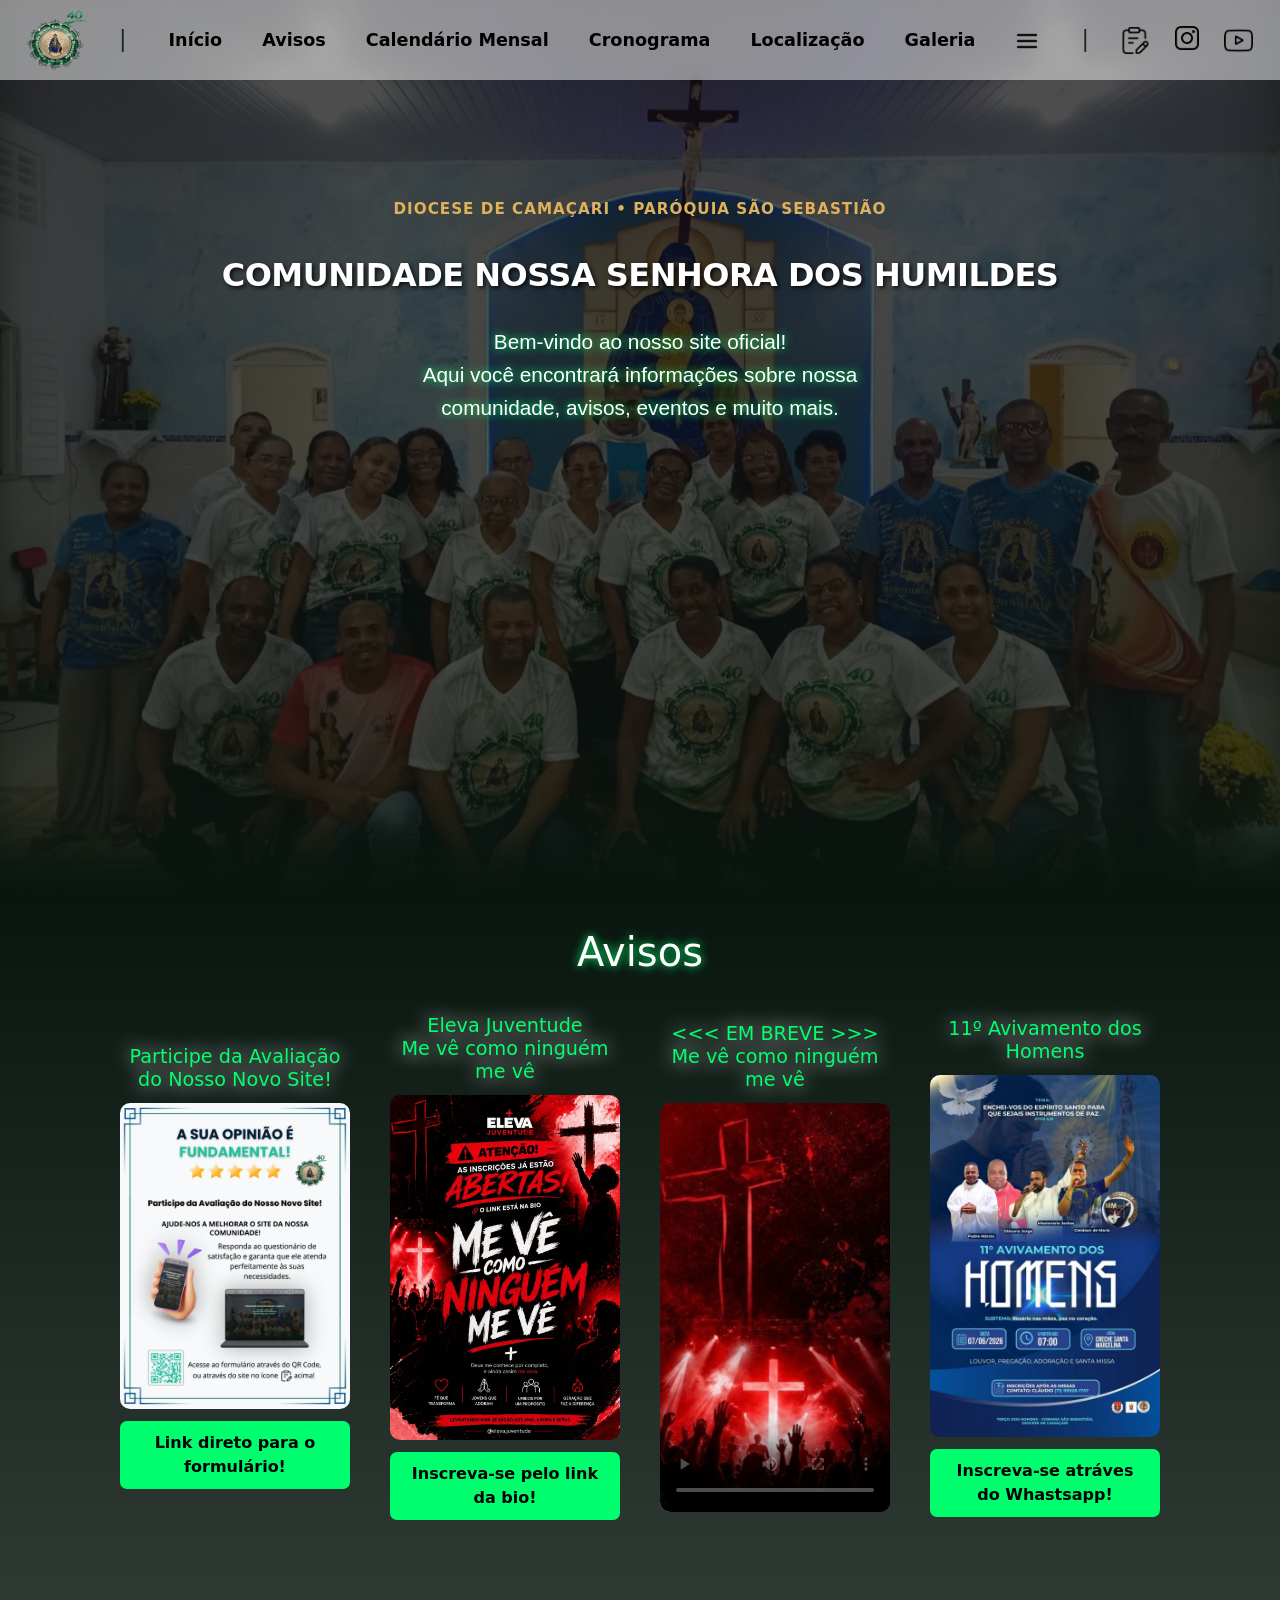
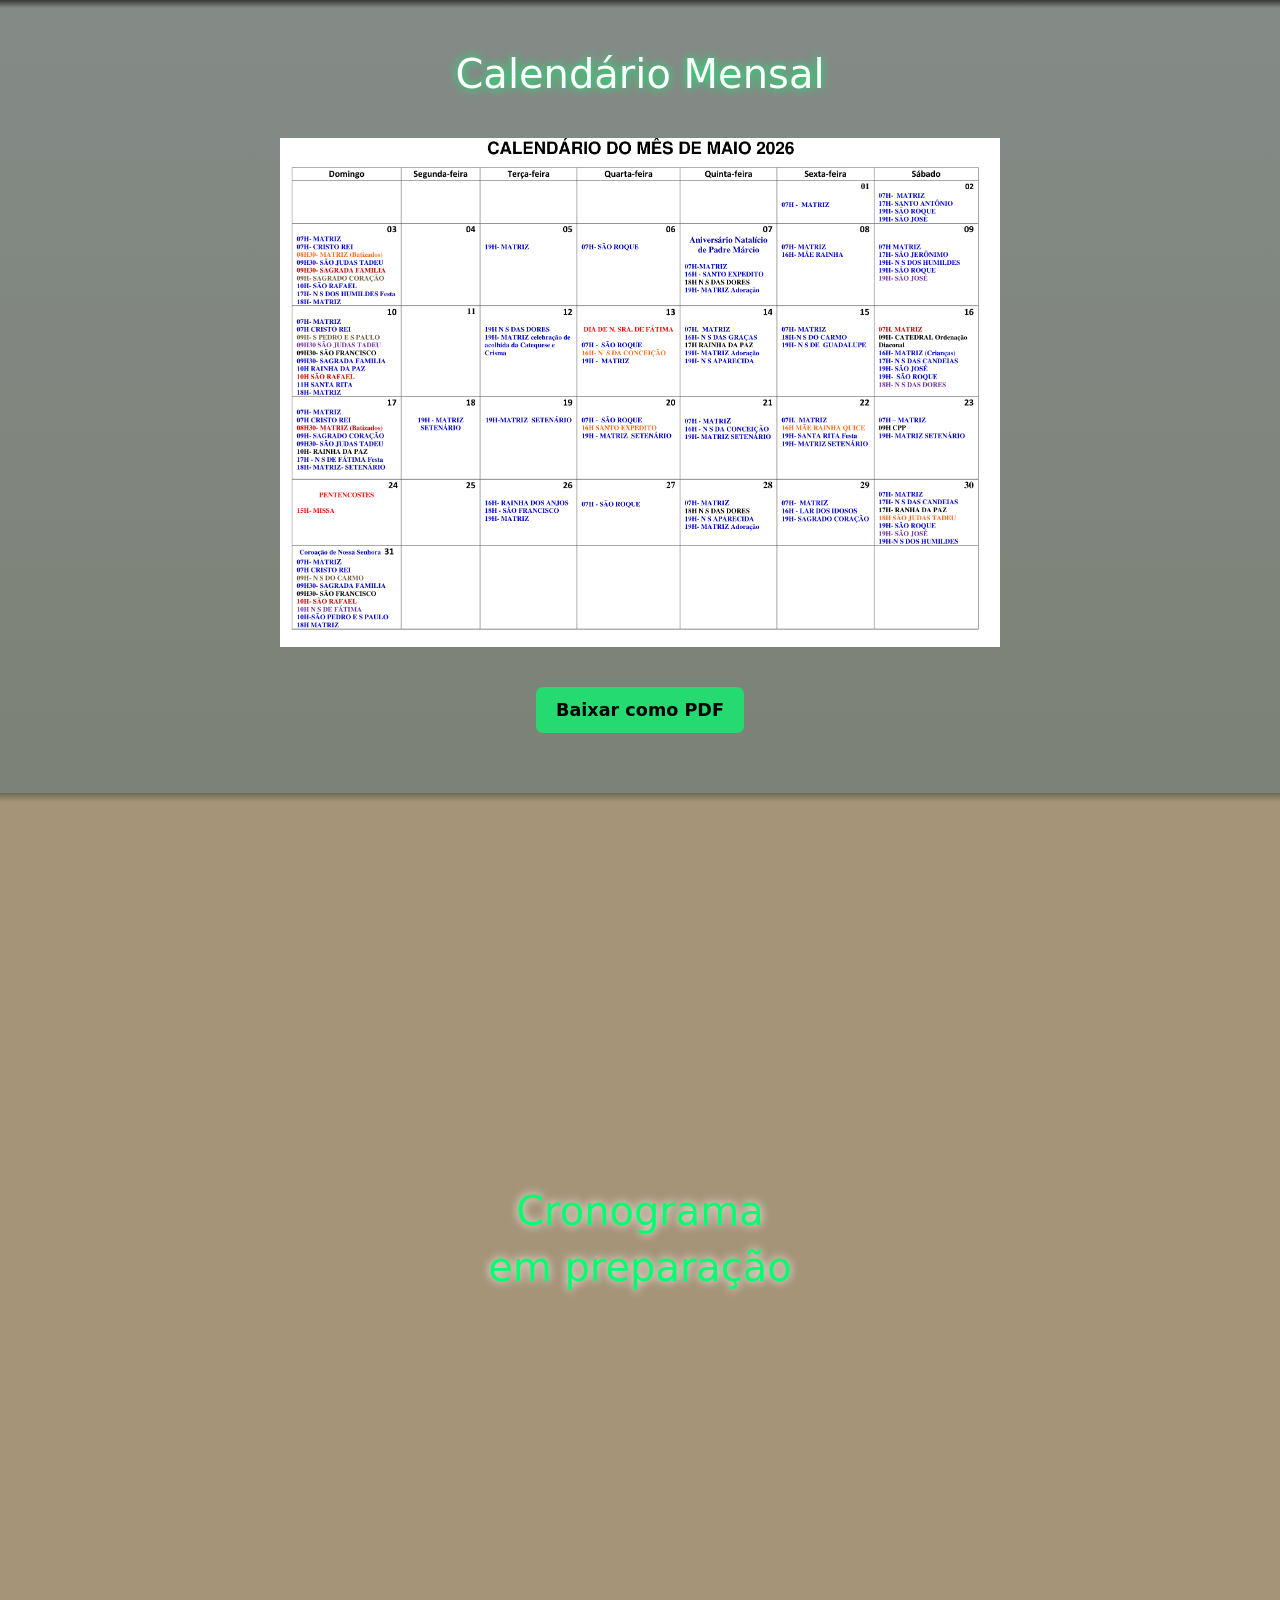
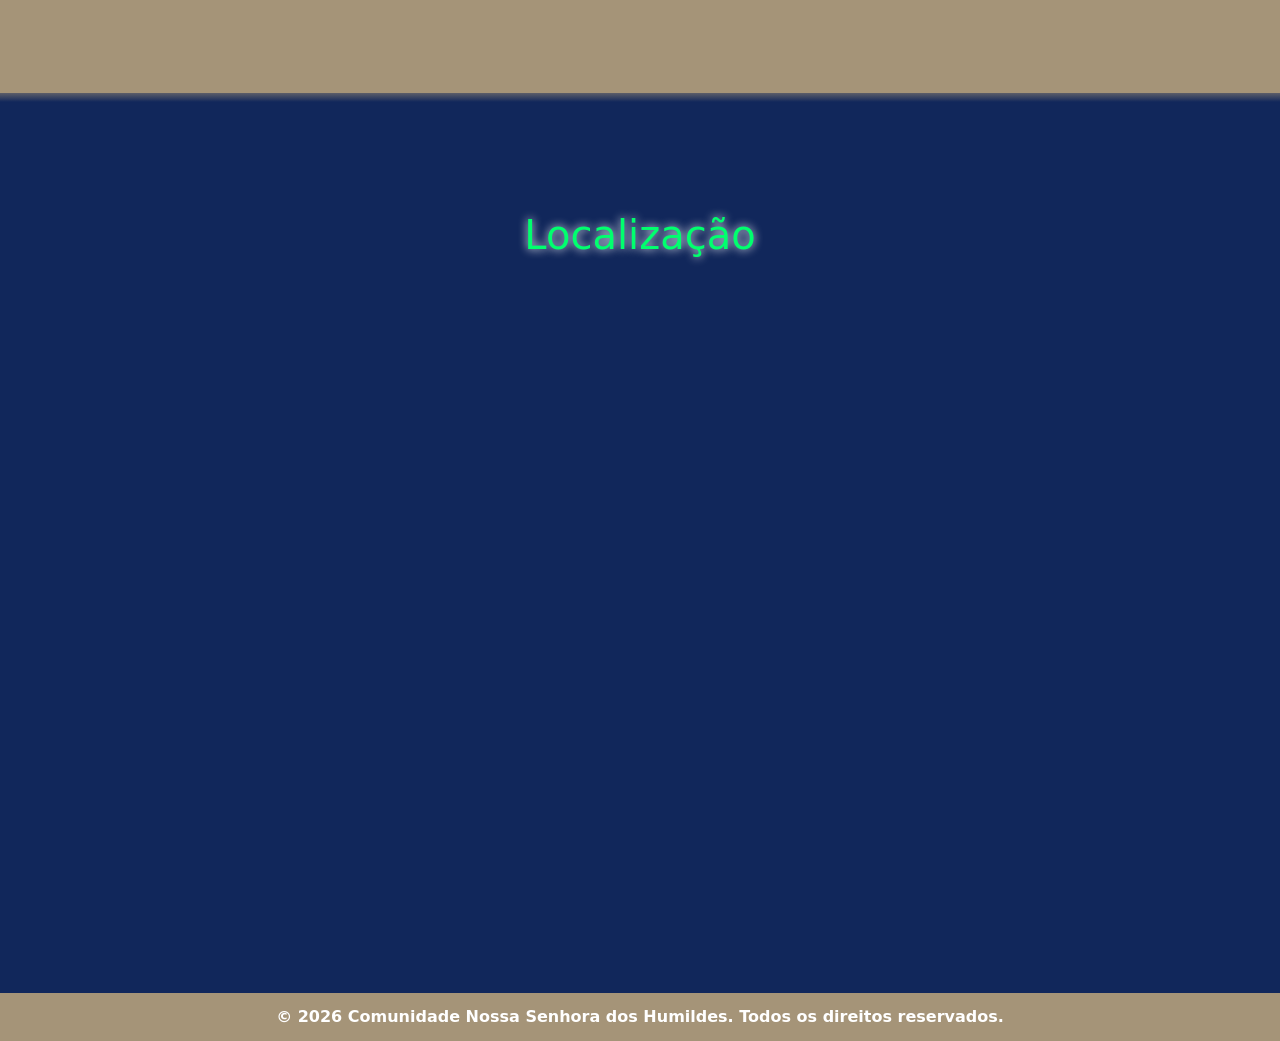
==== commit bf98019e: "Add files via upload" ====
--- a/index.html
+++ b/index.html
@@ -44,7 +44,7 @@
             </div>
             <span> | </span>
             <div class="navpart-smedia">
-                <a href="#" class="nav-link" target="_blank"><img class="icon-social-media" src="assets/imgs/social_media/whatsapp.png" alt="WhatsApp"></a>
+                <a href="https://forms.gle/uFsQBCxFnTcL2Az96" class="nav-link" target="_blank"><img class="icon-social-media2" src="assets/imgs/icons/suggestions.png" alt="Sugestões"></a>
                 <a href="https://www.instagram.com/n_senhoradoshumildes/" class="nav-link" target="_blank"><img class="icon-social-media" src="assets/imgs/social_media/instagram.png" alt="Instagram"></a>
                 <a href="https://www.youtube.com/channel/UC4i4gs5bawwal14ATDrk0Mg" class="nav-link" target="_blank"><img class="icon-social-media2" src="assets/imgs/social_media/youtube.png" alt="YouTube"></a>
             </div>
@@ -63,9 +63,18 @@
 
             <div class="notices-container">
                 <div class="notice-card expandable">
+                    <h2 class="notice-title expandable-title">Participe da Avaliação do Nosso Novo Site!</h2>
+                    <img class="notice-img expandable-img" src="assets/imgs/notices/card-sugestoes-site.jpg" alt="Comunidade sobre a Festa de Pentecostes 2026">
+                    <button class="direct-btn" onclick="window.open('https://forms.gle/uFsQBCxFnTcL2Az96', '_blank')">
+                        Link direto para o formulário!
+                    </button>
+                </div>
+                <div class="notice-card expandable">
                     <h2 class="notice-title expandable-title">Eleva Juventude<br>Me vê como ninguém me vê</h2>
                     <img class="notice-img expandable-img" src="assets/imgs/notices/eleva-juventude-inscricoes.jpg" alt="Comunidade sobre a Festa de Pentecostes 2026">
-                    <button class="direct-btn" onclick="window.location.href='https://www.instagram.com/eleva.juventude/'">Inscreva-se pelo link da bio!</button>
+                    <button class="direct-btn" onclick="window.open('https://www.instagram.com/eleva.juventude/', '_blank')">
+                        Inscreva-se pelo link da bio!
+                    </button>
                 </div>
                 <div class="notice-video-card">
                     <h2 class="notice-title"> <<< EM BREVE >>> <br>Me vê como ninguém me vê</h2>
@@ -73,6 +82,13 @@
                         <source src="assets/imgs/notices/evento1.mp4" type="video/mp4">
                         Seu navegador não suporta este elemento de vídeo.
                     </video>
+                </div>
+                <div class="notice-card expandable">
+                    <h2 class="notice-title expandable-title">11º Avivamento dos Homens</h2>
+                    <img class="notice-img expandable-img" src="assets/imgs/notices/11-avivamento-dos-homens.jpg" alt="Comunidade sobre a Festa de Pentecostes 2026">
+                    <button class="direct-btn" onclick="window.open('https://api.whatsapp.com/send/?phone=5571999281757', '_blank')">
+                        Inscreva-se atráves do Whastsapp!
+                    </button>
                 </div>
                 <!-- <div class="notice-card expandable">
                     <h2 class="notice-title expandable-title">Informações <br> Festa de Pentecostes 2026</h2>
--- a/assets/style.css
+++ b/assets/style.css
@@ -123,6 +123,8 @@
         align-items: space-between;
         margin-bottom: 50px; /* ESPAÇAMENTO INFERIOR */
 
+
+
         .notice-card, .notice-video-card {
             display: flex;
             flex-direction: column;
@@ -130,6 +132,18 @@
             justify-content: center;
             height: auto;
             gap: 12px;
+
+            .direct-btn {
+                padding: 10px 20px;
+                background-color: #00ff6e;
+                color: #000000;
+                font-size: 1rem;
+                font-weight: 550;
+                border: none;
+                border-radius: 7px;
+                cursor: pointer;
+                transition: 0.3s;
+            }
         }
 
         .notice-title {
@@ -253,6 +267,7 @@
         font-weight: 550;
         text-align: center;
         margin: 12px 0;
+        padding: 0px 20px;
     }
 }
 
@@ -333,6 +348,18 @@
 
         .notice-img {width: 65%; height: 100%;}
         .notice-video {width: 65%; height: 70vh;}
+
+        .direct-btn {
+            background-color: #00ff6eb4;
+        }
+
+        .direct-btn:hover {
+            background-color: #00ff6e;
+            color: #ffffff;
+            text-shadow: 0px 0px 10px #000000;
+            scale: 1.1;
+            transition: 0.3s;
+        }
     }
 }
 
@@ -438,6 +465,8 @@
 
         .notice-img {width: 90%; height: auto; max-height: 100%;}
         .notice-video {width: 90%; height: 70vh;}
+
+        .direct-btn {font-size: 1.1rem;}
     }
 }
 
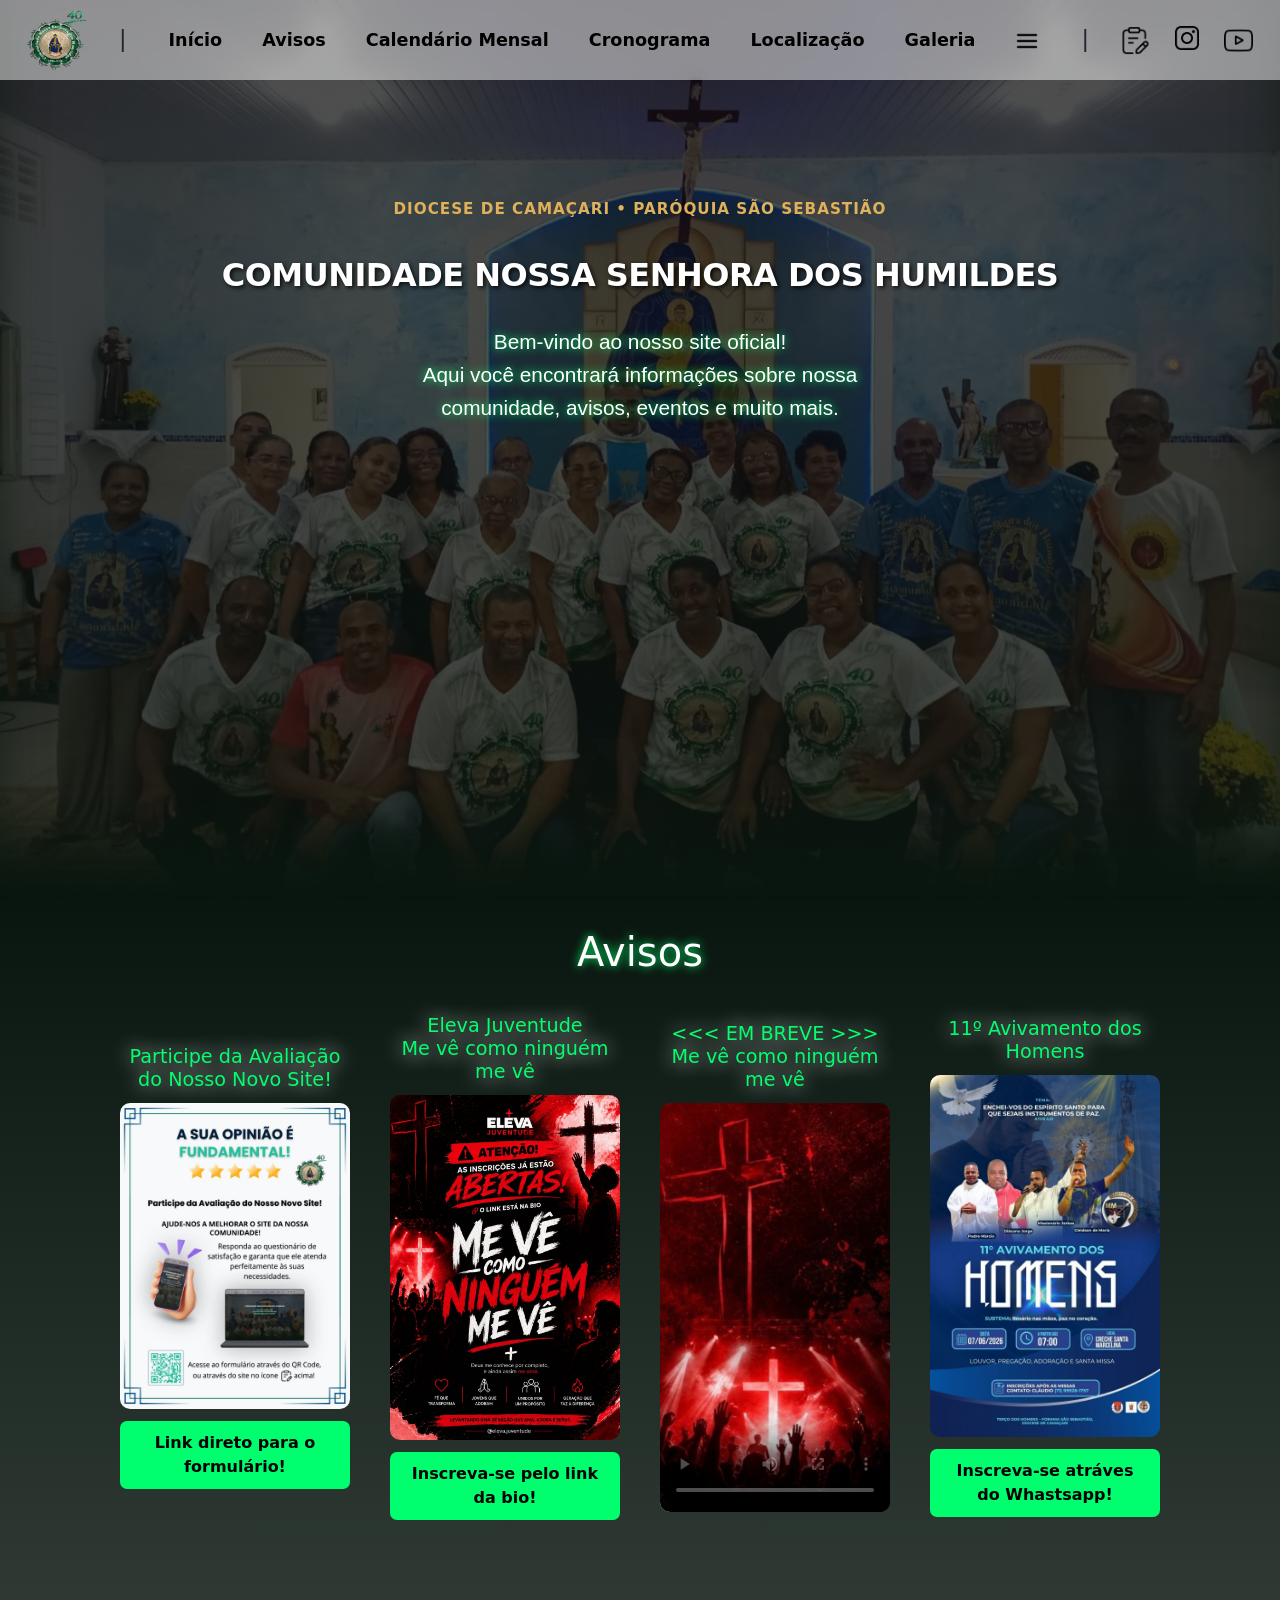
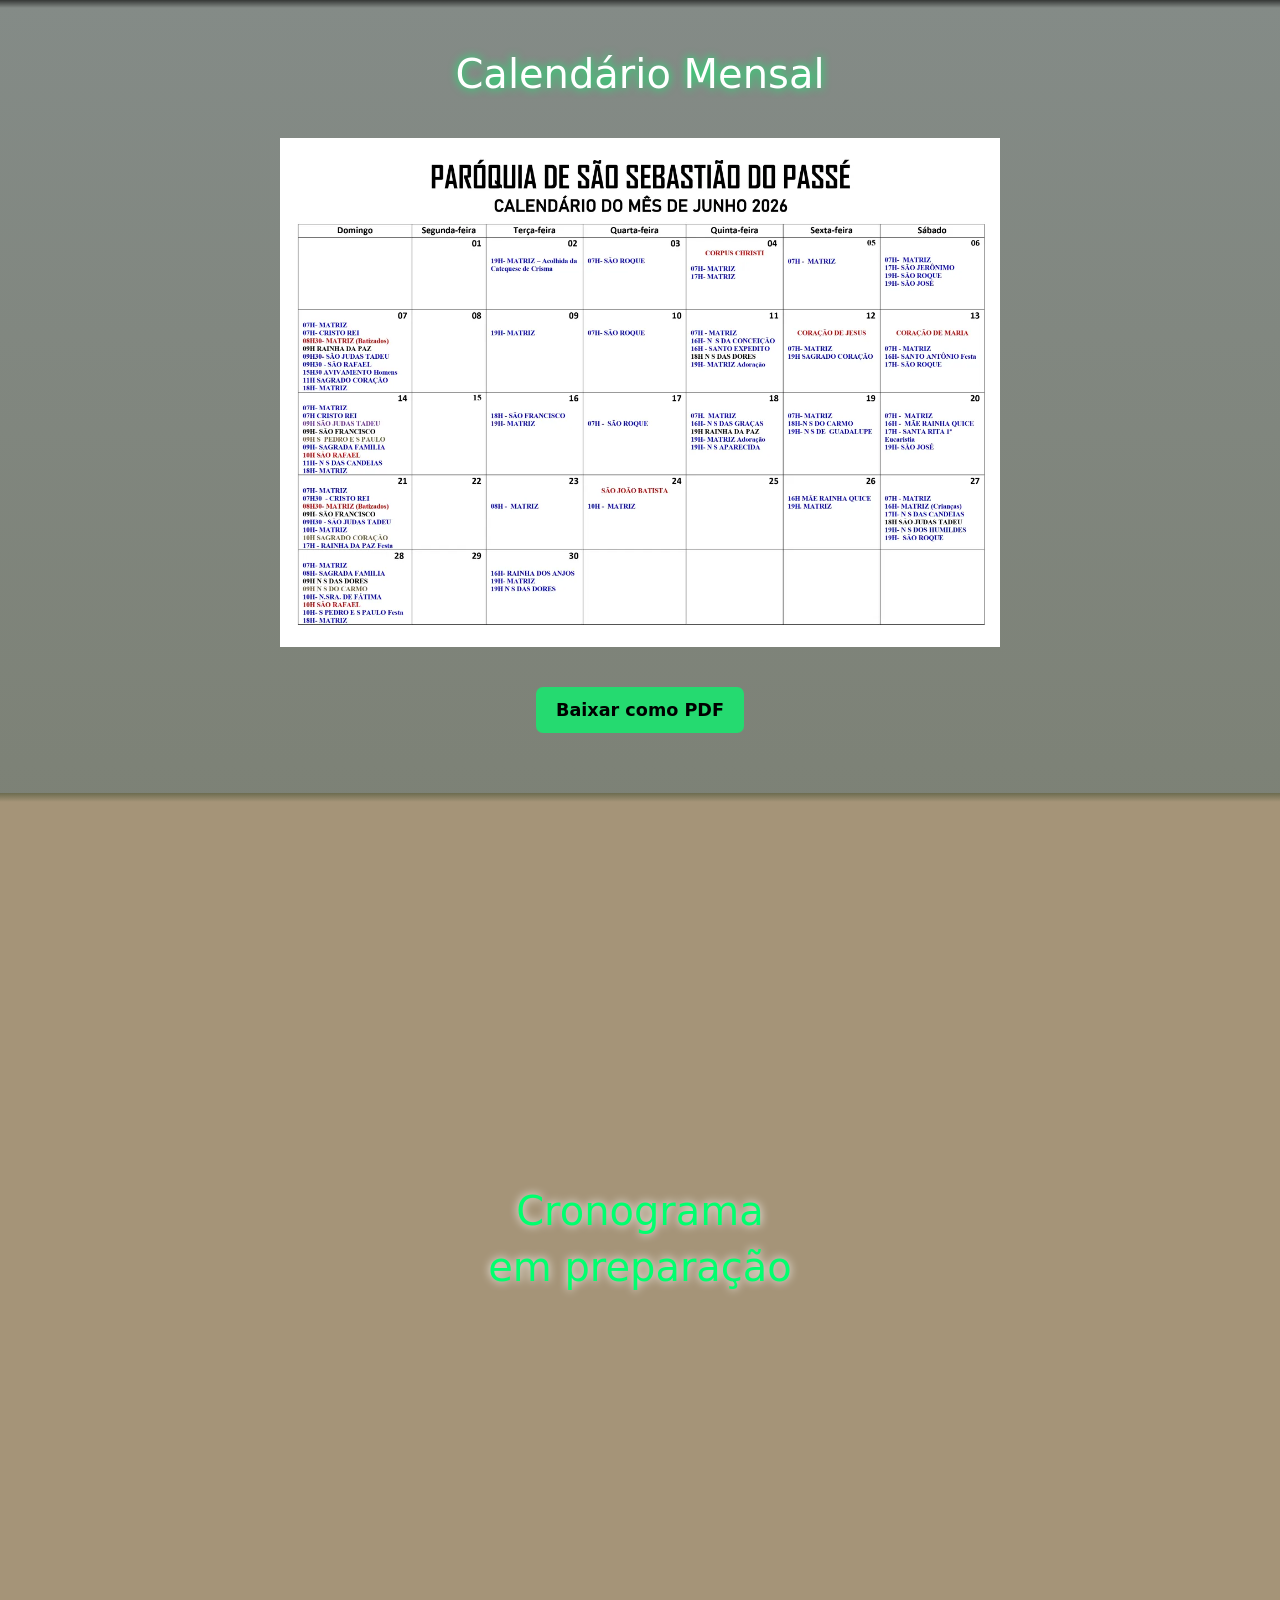
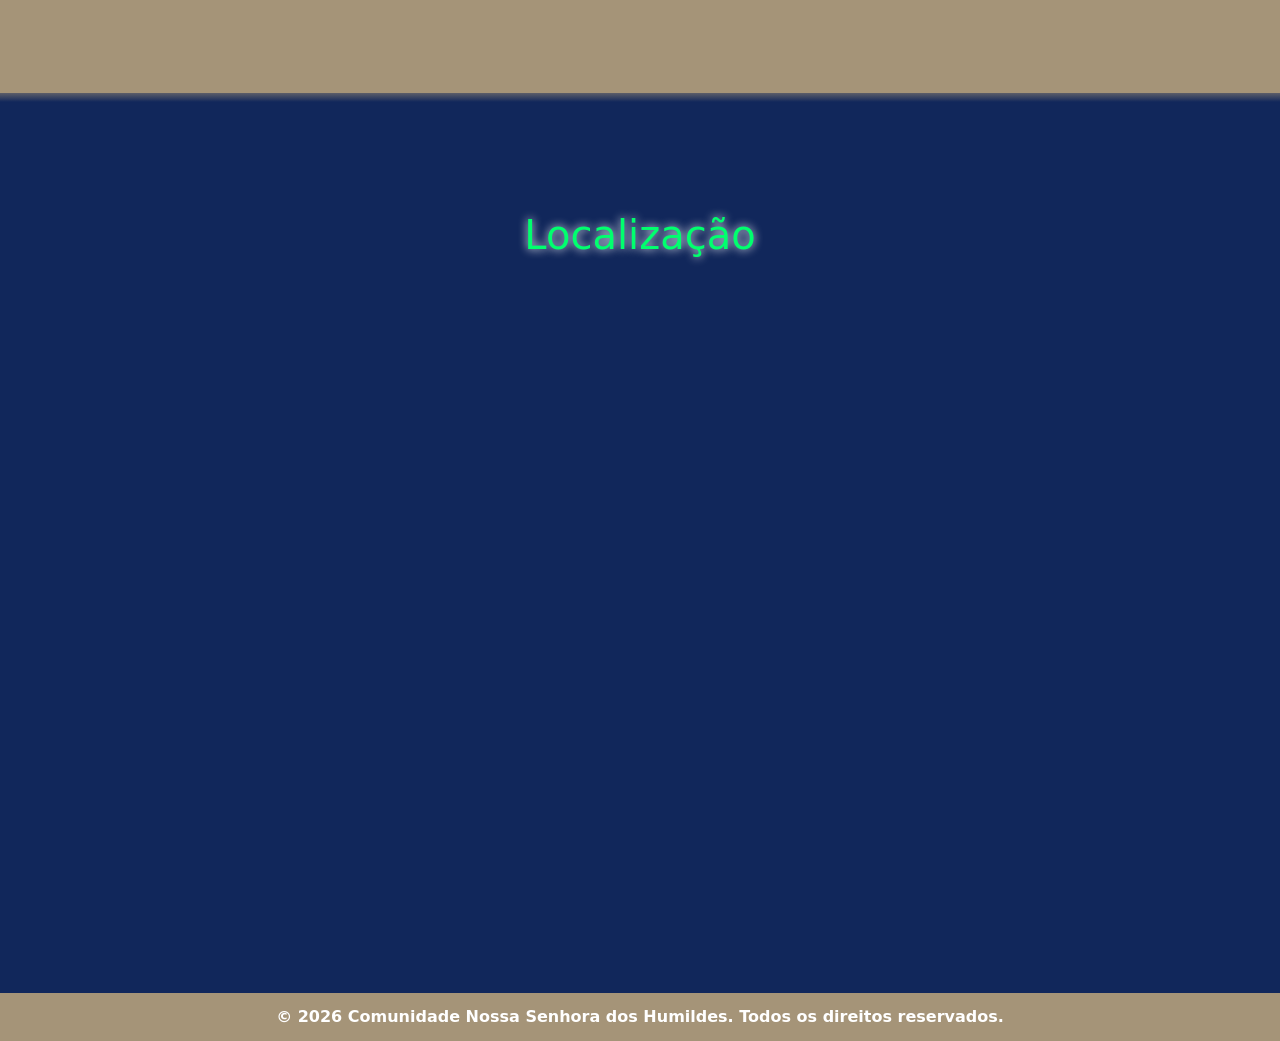
==== commit 075789f4: "Add files via upload" ====
--- a/index.html
+++ b/index.html
@@ -101,12 +101,12 @@
             </div>
     </section>
     
-    <section class="calendar-section" id="calendar" data-download-url="assets/docs/calendario-maio-2026.pdf">
+    <section class="calendar-section" id="calendar" data-download-url="assets/docs/calendario-june-2026.pdf">
         <h1 class="main-calendar-title prev-select">Calendário Mensal</h1>
         <div class="calendar-container">
-            <img class="calendar-img" src="assets/imgs/calendars/may2026.png" alt="Calendário do Mês de Maio de 2026">
+            <img class="calendar-img" src="assets/imgs/calendars/june2026.webp" alt="Calendário do Mês de Junho de 2026">
         </div>
-        <button class="download-pdf-btn" data-url="assets/pdfs/calendars/may2026.pdf" data-name="Calendário Mensal - Mai_2026.pdf">
+        <button class="download-pdf-btn" data-url="assets/pdfs/calendars/june2026.pdf" data-name="Calendário Mensal - Junho_2026.pdf">
             Baixar como PDF
         </button>
     </section>
--- a/assets/style.css
+++ b/assets/style.css
@@ -12,6 +12,7 @@
 position: fixed;
 top: 0; left: 0;
 background-color: #ffffff7d; /* ou 929597 */
+-webkit-backdrop-filter: blur(4px);
 backdrop-filter: blur(4px);
 
     .main-nav {
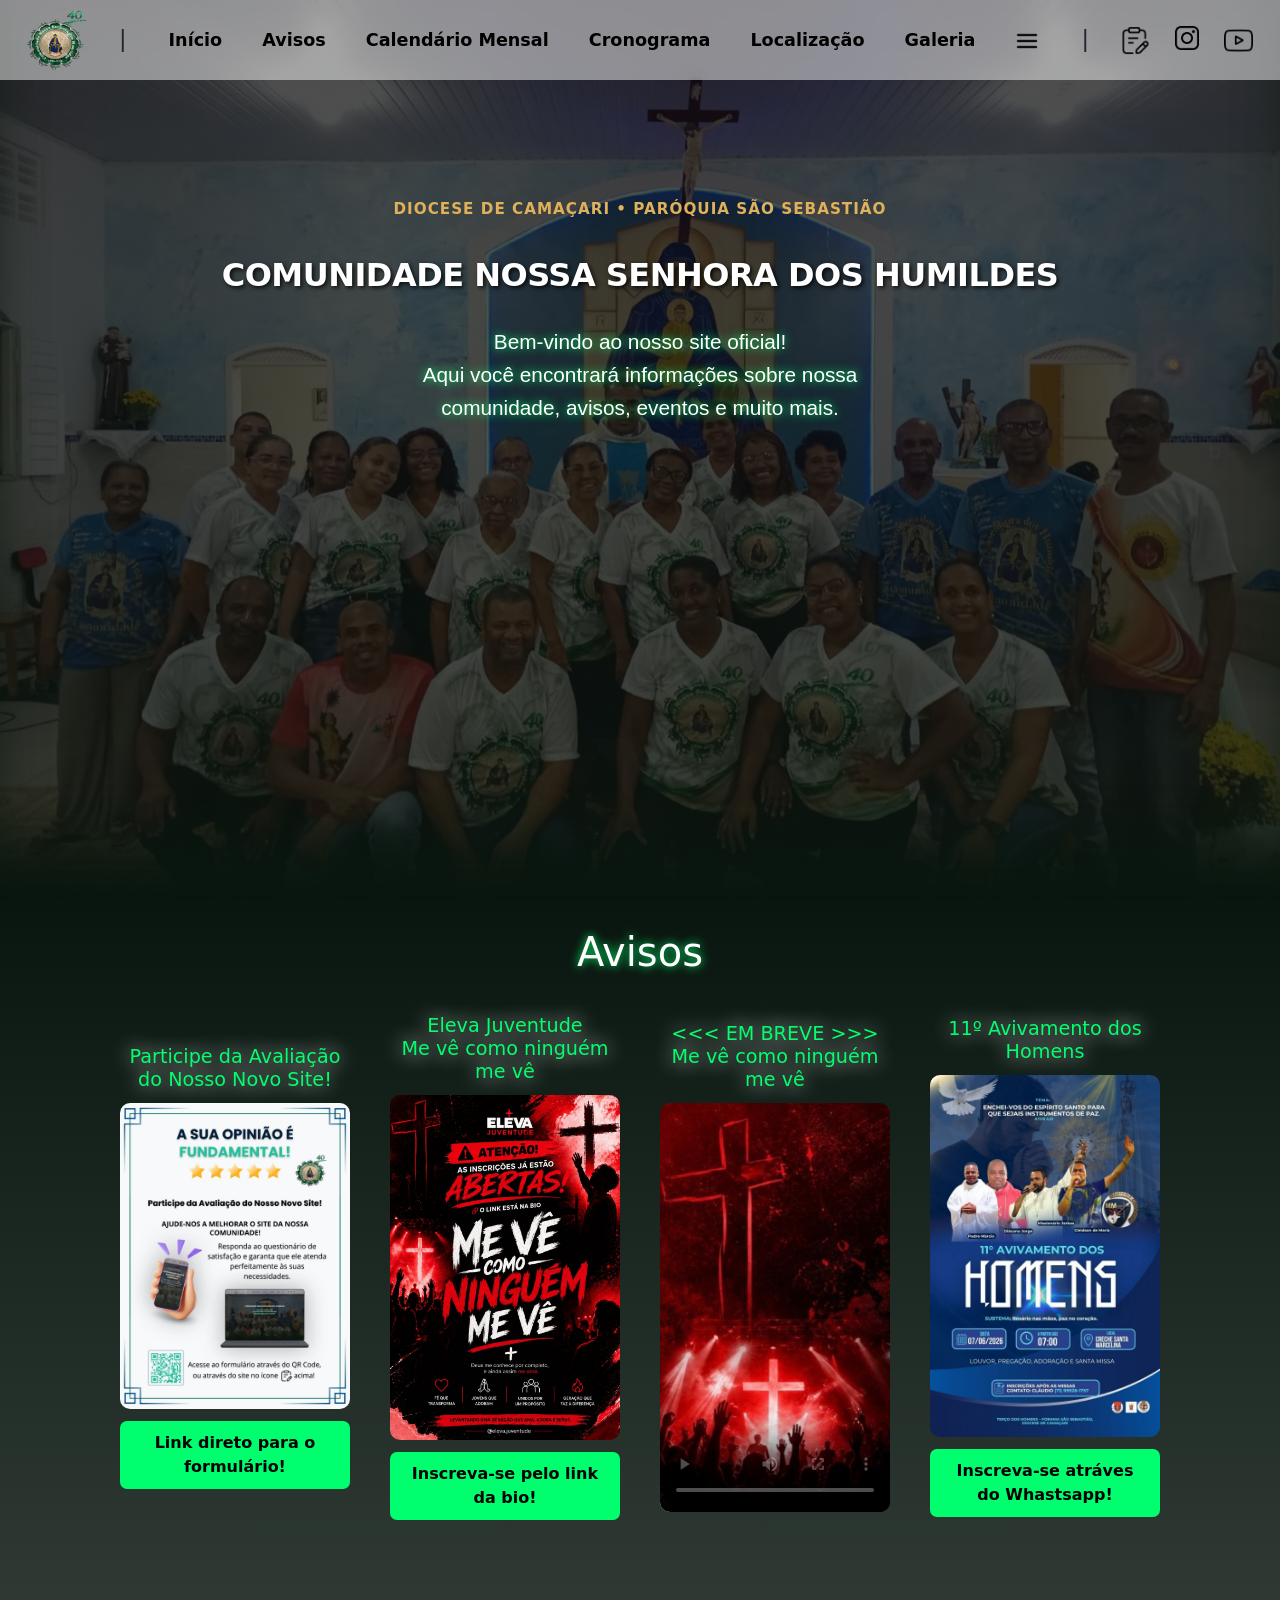
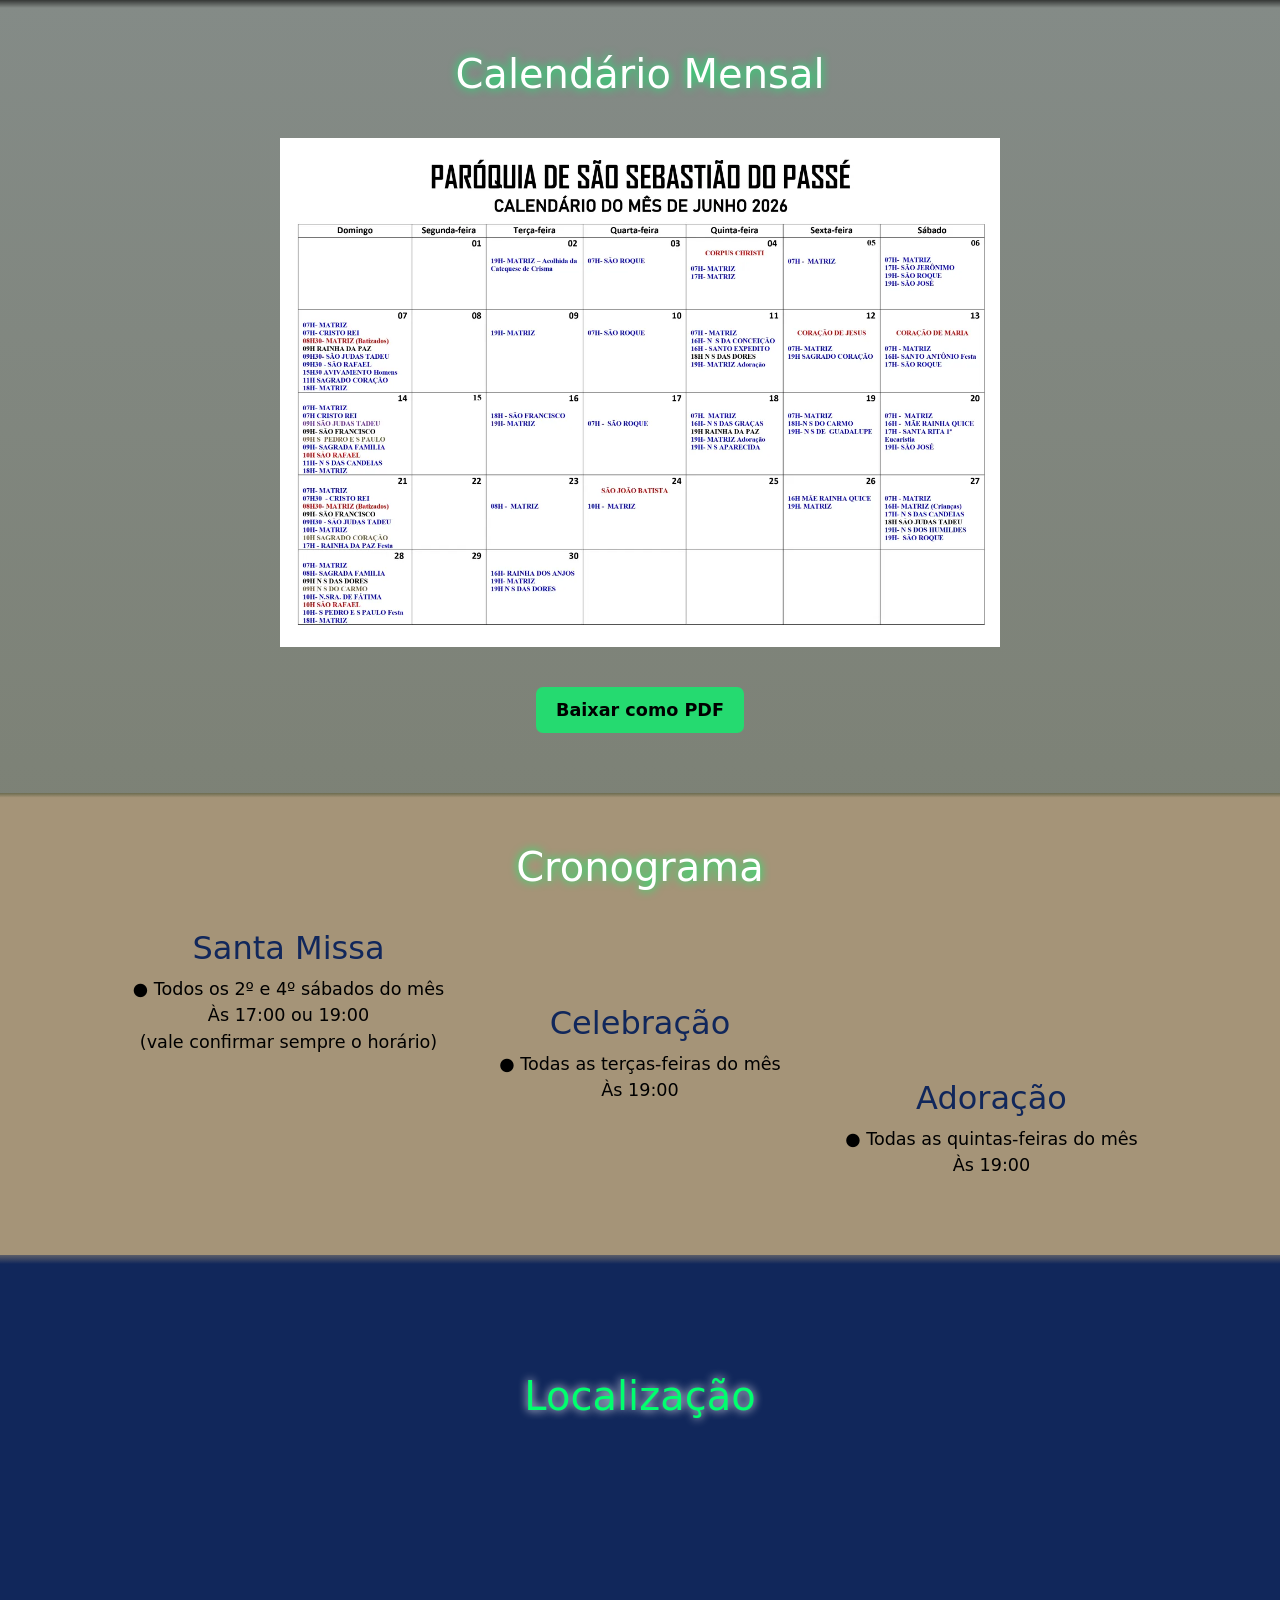
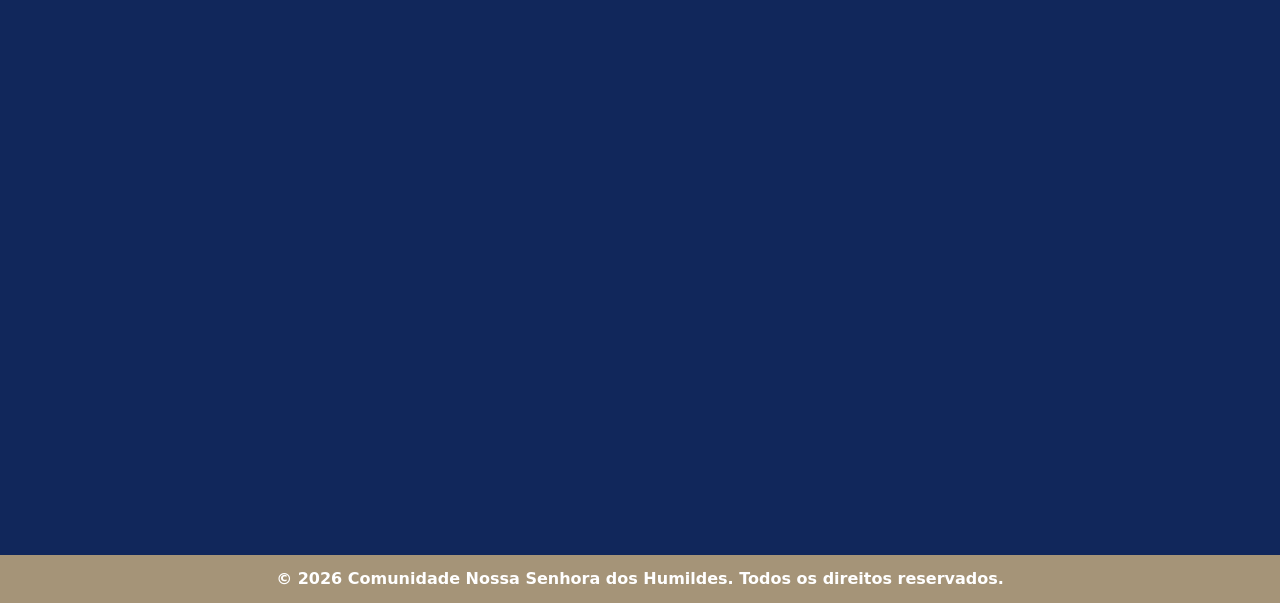
==== commit fcdf92e2: "Add files via upload" ====
--- a/index.html
+++ b/index.html
@@ -113,7 +113,21 @@
 
     <section class="timetable-section" id="timetable">
             <h1 class="timetable-title prev-select">Cronograma</h1>
-            <h1 class="timetable-title prev-select">em preparação</h1>
+
+            <div class="timetable-container">
+                <div class="event-p1">
+                    <h2 class="event-type">Santa Missa</h2>
+                    <p class="event-routine">● Todos os 2º e 4º sábados do mês<br>Às 17:00 ou 19:00<br>(vale confirmar sempre o horário)</p>
+                </div>
+                <div class="event-p2">
+                    <h2 class="event-type">Celebração</h2>
+                    <p class="event-routine">● Todas as terças-feiras do mês<br>Às 19:00</p>
+                </div>
+                <div class="event-p3">
+                    <h2 class="event-type">Adoração</h2>
+                    <p class="event-routine">● Todas as quintas-feiras do mês<br>Às 19:00</p>
+                </div>
+            </div>
     </section>
     
     <section class="location-section" id="location">
--- a/assets/style.css
+++ b/assets/style.css
@@ -205,7 +205,7 @@
     background: linear-gradient(to bottom, rgba(108, 108, 80, 1) 0%, transparent 1%),
                 linear-gradient(to top, rgba(165, 148, 120, 0.3) 0%, transparent 100%), #a59478;
     width: 100%;                                        /* Largura total */
-    height: 100vh;                                      /* Altura da tela inteira do dispositivo do usuário */
+    height: fit-content;                                      /* Altura da tela inteira do dispositivo do usuário */
     background-repeat: no-repeat;                       /* Não permite mosaico para preencher o espaço vazio */
     background-size: cover;                             /* Imagem preenche tela */
     padding: 0px 30px;
@@ -213,10 +213,26 @@
     align-items: center;
     justify-content: center;
     flex-direction: column;
+    gap: 25px;
 
     .timetable-title {
-        color: #00ff6e;
-        text-shadow: 0px 0px 10px #ffffff;
+        color: #ffffff;
+        text-shadow: 0px 0px 10px #00ff6e;
+        margin-top: 40px; /* ESPAÇAMENTO SUPERIOR */
+    }
+
+    .timetable-container {
+        display: grid;
+        flex-wrap: wrap;
+        grid-template-columns: repeat(1, 1fr);
+        gap: 20px;
+        text-align: center;
+        justify-content: center;
+        align-items: space-between;
+        margin-bottom: 50px; /* ESPAÇAMENTO INFERIOR */
+
+        .event-type {color: #11275b;}
+        .event-routine {color: #000000; font-size: 1.05rem;}
     }
 }
 
@@ -388,7 +404,12 @@
     }
 }
 
-.timetable-section {padding: 0px 40px;}
+.timetable-section {
+    padding: 0px 40px;
+    gap: 25px;
+
+    .timetable-title {margin-top: 40px; /* ESPAÇAMENTO SUPERIOR */}
+}
 
 .location-section {
     padding: 0px 40px;
@@ -487,7 +508,22 @@
     }
 }
 
-.timetable-section {padding: 0px 80px;}
+.timetable-section {
+    padding: 0px 80px;
+    gap: 30px;
+
+    .timetable-title {margin-top: 50px; /* ESPAÇAMENTO SUPERIOR */}
+
+    .timetable-container {
+        grid-template-columns: repeat(2, 1fr);
+        row-gap: 20px;
+        column-gap: 40px;
+        margin-bottom: 60px; /* ESPAÇAMENTO INFERIOR */
+
+        > :first-child:nth-child(odd) {grid-column: 1 / -1;} /* O PRIMEIRO ITEM (MISSA) OCUPA TODA A LINHA */
+        .event-routine {color: #000000; font-size: 1.1rem;}
+    }
+}
 
 .location-section {
     padding: 0px 80px;
@@ -577,7 +613,21 @@
     }
 }
 
-.timetable-section {padding: 0px 90px;}
+.timetable-section {
+    padding: 0px 90px;
+    gap: 30px;
+
+    .timetable-title {margin-top: 50px; /* ESPAÇAMENTO SUPERIOR */}
+
+    .timetable-container {
+        grid-template-columns: repeat(3, 1fr);
+        row-gap: auto;
+        column-gap: 35px;
+        margin-bottom: 60px; /* ESPAÇAMENTO INFERIOR */
+
+        > :first-child:nth-child(odd) {grid-column: auto;} /* O PRIMEIRO ITEM (MISSA) VOLTA AO PADRÃO */
+    }
+}
 
 .location-section {
     padding: 0px 90px;
@@ -688,7 +738,21 @@
     }
 }
 
-.timetable-section {padding: 0px 120px;}
+.timetable-section {
+    padding: 0px 120px;
+    gap: 30px;
+
+    .timetable-title {margin-top: 50px; /* ESPAÇAMENTO SUPERIOR */}
+
+    .timetable-container {
+        column-gap: 40px;
+        margin-bottom: 60px; /* ESPAÇAMENTO INFERIOR */
+
+        .event-p1 { padding-top: 0px;}
+        .event-p2 { padding-top: 75px;}
+        .event-p3 { padding-top: 150px;}
+    }
+}
 
 .location-section {
     padding: 0px 120px;
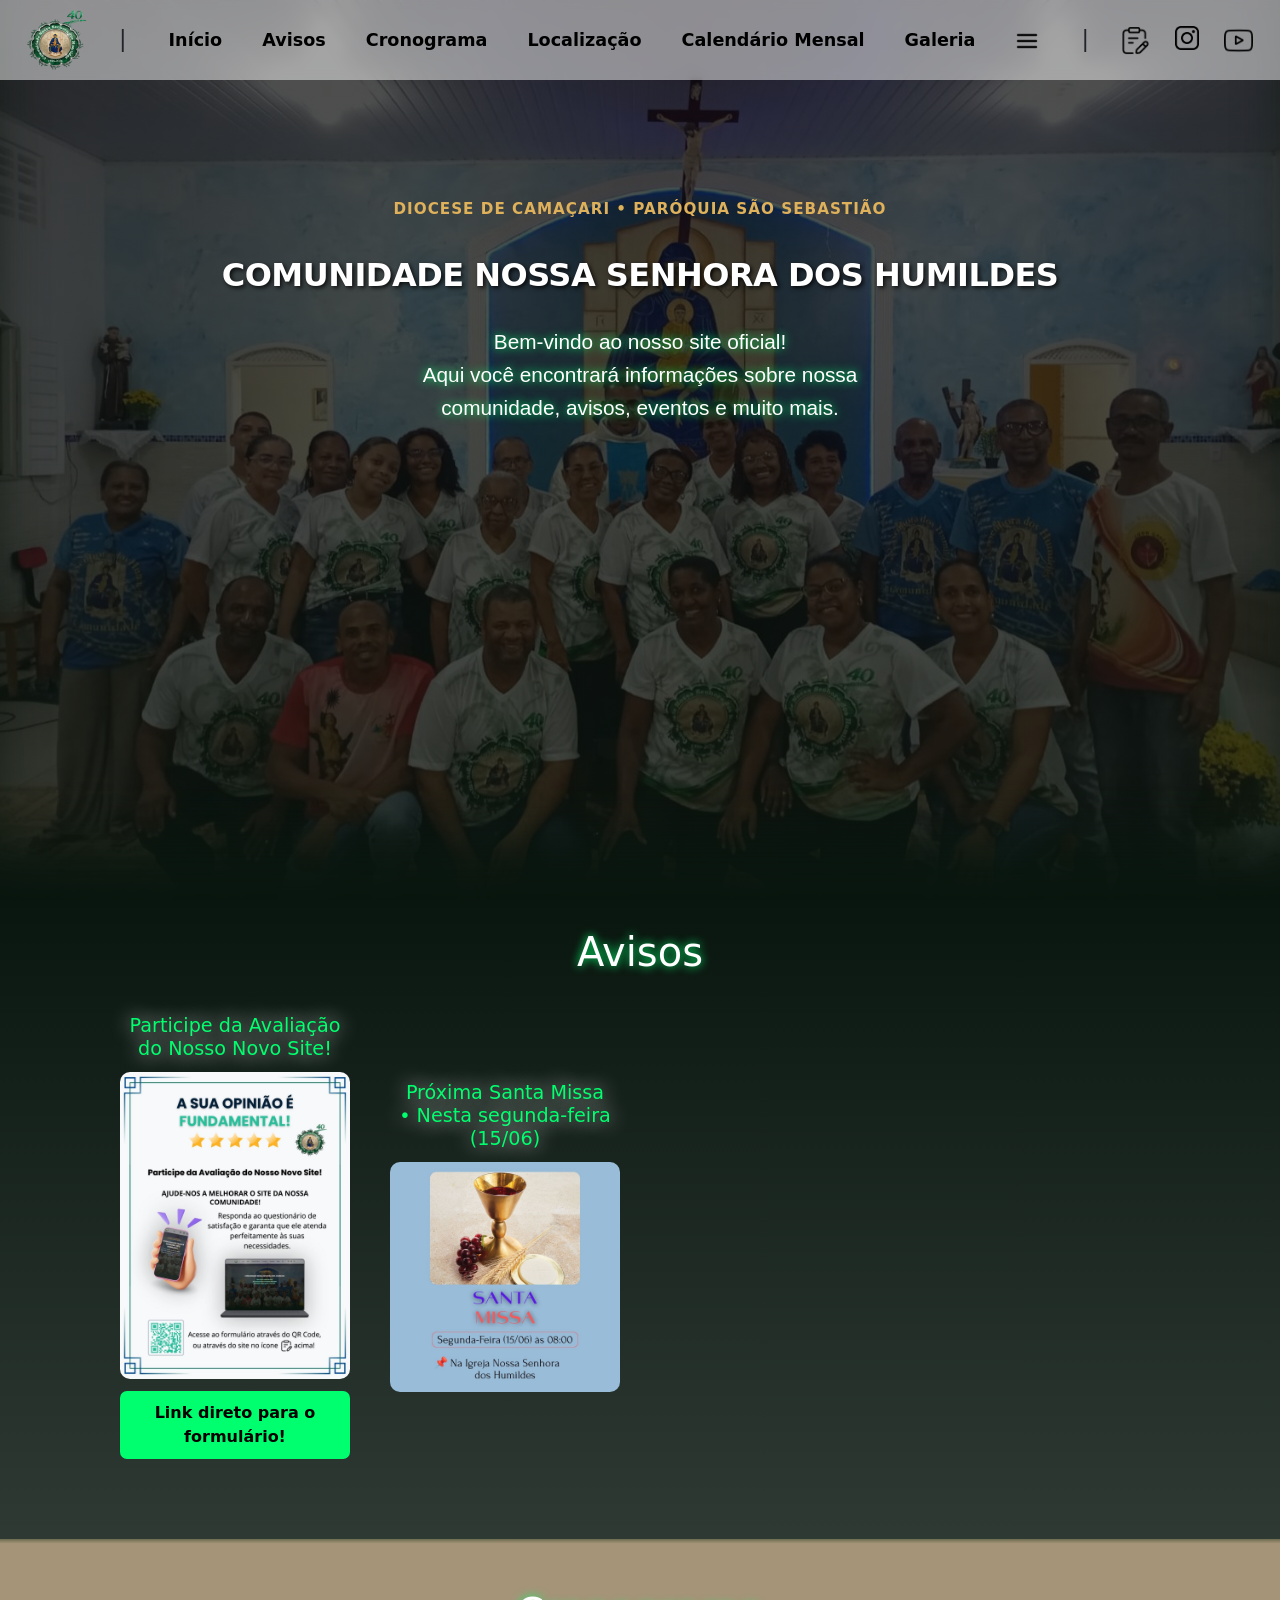
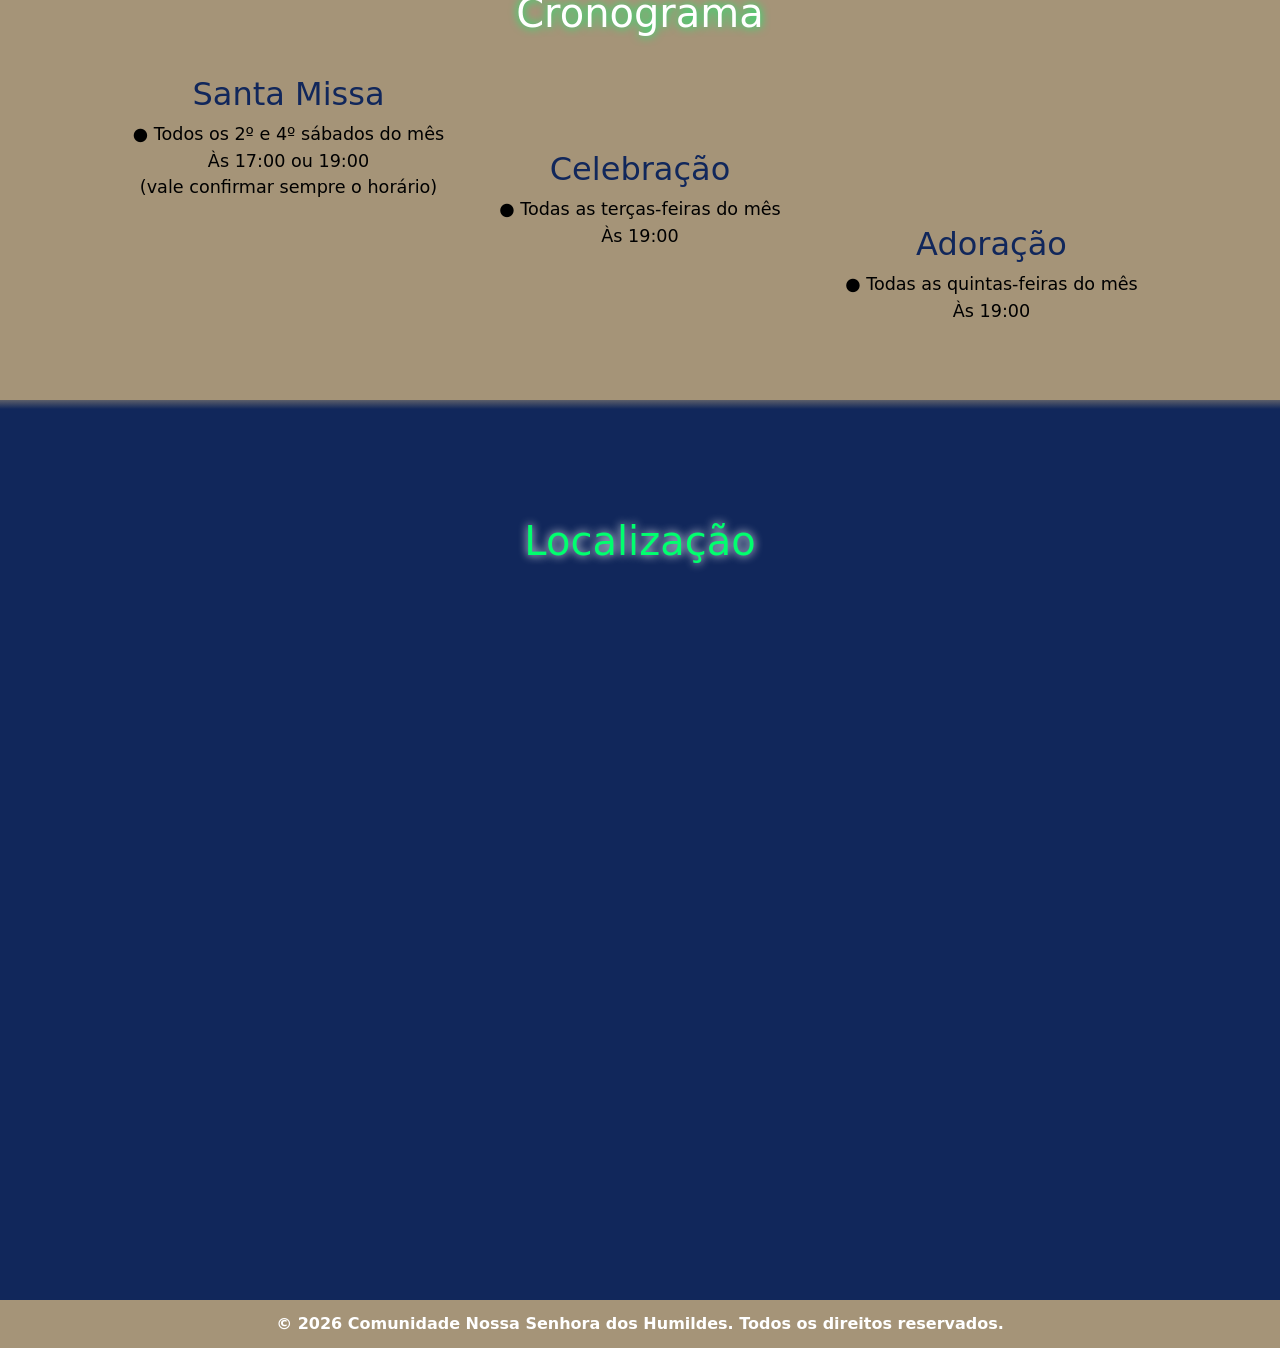
==== commit b97be84e: "Add files via upload" ====
--- a/index.html
+++ b/index.html
@@ -21,21 +21,21 @@
             </div>
             <span> | </span>
             <div class="navpart-menu">
-                <a class="nav-link vis-nav-sm vis-nav-md" href="#home">Início</a>        <!--SEÇÃO DA PÁGINA (HERO)-->
-                <a class="nav-link vis-nav-sm vis-nav-md" href="#notices">Avisos</a>              <!--SEÇÃO DA PÁGINA-->
-                <a class="nav-link vis-nav-sm vis-nav-lg" href="#calendar">Calendário Mensal</a>   <!--SEÇÃO DA PÁGINA-->
-                <a class="nav-link vis-nav-sm vis-nav-md" href="#timetable">Cronograma</a>      <!--SEÇÃO DA PÁGINA-->
-                <a class="nav-link vis-nav-sm vis-nav-xl" href="#location">Localização</a>         <!--SEÇÃO DA PÁGINA-->
-                <a class="nav-link vis-nav-sm vis-nav-md" href="gallery.html">Galeria</a>             <!--SEÇÃO EXTERNA-->
+                <a class="nav-link vis-nav-sm vis-nav-md" href="#home">Início</a>
+                <a class="nav-link vis-nav-sm vis-nav-md" href="#notices">Avisos</a>
+                <a class="nav-link vis-nav-sm vis-nav-md" href="#timetable">Cronograma</a>
+                <a class="nav-link vis-nav-sm vis-nav-lg" href="#location">Localização</a>
+                <a class="nav-link vis-nav-sm vis-nav-xl" href="calendar.html">Calendário Mensal</a>
+                <a class="nav-link vis-nav-sm vis-nav-md" href="gallery.html">Galeria</a>
                 <div class="dropdown-center nav-menu-link">
                     <div type="button" data-bs-toggle="dropdown" aria-expanded="false">
                         <img class="icon-more" src="assets/imgs/icons/menu.png" alt="Mais">
                     </div>
                     <ul class="dropdown-menu">
                         <li><a class="dropdown-item vis-menu-sm vis-menu-md" href="#notices">Avisos</a></li>
-                        <li><a class="dropdown-item vis-menu-sm vis-menu-lg" href="#calendar">Calendário Mensal</a></li>
                         <li><a class="dropdown-item vis-menu-sm vis-menu-md" href="#timetable">Cronograma</a></li>
-                        <li><a class="dropdown-item vis-menu-sm vis-menu-xl" href="#location">Localização</a></li>
+                        <li><a class="dropdown-item vis-menu-sm vis-menu-lg" href="#location">Localização</a></li>
+                        <li><a class="dropdown-item vis-menu-sm vis-menu-xl" href="calendar.html">Calendário Mensal</a></li>
                         <li><a class="dropdown-item vis-menu-sm vis-menu-md" href="gallery.html">Galeria</a></li>
                         <li><a class="dropdown-item vis-menu-sm" href="ministries.html">Ministérios</a></li>
                         <li><a class="dropdown-item vis-menu-sm" href="history.html">Nossa História</a></li>
@@ -64,51 +64,17 @@
             <div class="notices-container">
                 <div class="notice-card expandable">
                     <h2 class="notice-title expandable-title">Participe da Avaliação do Nosso Novo Site!</h2>
-                    <img class="notice-img expandable-img" src="assets/imgs/notices/card-sugestoes-site.jpg" alt="Comunidade sobre a Festa de Pentecostes 2026">
+                    <img class="notice-img expandable-img" src="assets/imgs/notices/card-sugestoes-site.jpg" alt="Card de Convite para Avaliação do Site">
                     <button class="direct-btn" onclick="window.open('https://forms.gle/uFsQBCxFnTcL2Az96', '_blank')">
                         Link direto para o formulário!
                     </button>
                 </div>
+
                 <div class="notice-card expandable">
-                    <h2 class="notice-title expandable-title">Eleva Juventude<br>Me vê como ninguém me vê</h2>
-                    <img class="notice-img expandable-img" src="assets/imgs/notices/eleva-juventude-inscricoes.jpg" alt="Comunidade sobre a Festa de Pentecostes 2026">
-                    <button class="direct-btn" onclick="window.open('https://www.instagram.com/eleva.juventude/', '_blank')">
-                        Inscreva-se pelo link da bio!
-                    </button>
+                    <h2 class="notice-title expandable-title">Próxima Santa Missa<br> • Nesta segunda-feira (15/06)</h2>
+                    <img class="notice-img expandable-img" src="assets/imgs/notices/card-prox-missa-1506.jpg" alt="Card de Convite para a Santa Missa">
                 </div>
-                <div class="notice-video-card">
-                    <h2 class="notice-title"> <<< EM BREVE >>> <br>Me vê como ninguém me vê</h2>
-                    <video class="notice-video" controls poster="assets/imgs/notices/post-eleva-juventude.jpg">
-                        <source src="assets/imgs/notices/evento1.mp4" type="video/mp4">
-                        Seu navegador não suporta este elemento de vídeo.
-                    </video>
-                </div>
-                <div class="notice-card expandable">
-                    <h2 class="notice-title expandable-title">11º Avivamento dos Homens</h2>
-                    <img class="notice-img expandable-img" src="assets/imgs/notices/11-avivamento-dos-homens.jpg" alt="Comunidade sobre a Festa de Pentecostes 2026">
-                    <button class="direct-btn" onclick="window.open('https://api.whatsapp.com/send/?phone=5571999281757', '_blank')">
-                        Inscreva-se atráves do Whastsapp!
-                    </button>
-                </div>
-                <!-- <div class="notice-card expandable">
-                    <h2 class="notice-title expandable-title">Informações <br> Festa de Pentecostes 2026</h2>
-                    <img class="notice-img expandable-img" src="assets/imgs/notices/festa-pentecostes-2026.jpg" alt="Comunidade sobre a Festa de Pentecostes 2026">
-                </div> -->
-                <!-- <div class="notice-card expandable">
-                    <h2 class="notice-title expandable-title">Pedido de Regulação</h2>
-                    <img class="notice-img expandable-img" src="assets/imgs/notices/pedido-regulacao.jpg" alt="Aviso 4">
-                </div> -->
             </div>
-    </section>
-    
-    <section class="calendar-section" id="calendar" data-download-url="assets/docs/calendario-june-2026.pdf">
-        <h1 class="main-calendar-title prev-select">Calendário Mensal</h1>
-        <div class="calendar-container">
-            <img class="calendar-img" src="assets/imgs/calendars/june2026.webp" alt="Calendário do Mês de Junho de 2026">
-        </div>
-        <button class="download-pdf-btn" data-url="assets/pdfs/calendars/june2026.pdf" data-name="Calendário Mensal - Junho_2026.pdf">
-            Baixar como PDF
-        </button>
     </section>
 
     <section class="timetable-section" id="timetable">
--- a/assets/style.css
+++ b/assets/style.css
@@ -37,8 +37,8 @@
     }
 }
 
-#notices, #calendar, #timetable, #location {
-    scroll-margin-top: 78px; /* Alinha o título perfeitamente abaixo da nav */
+#notices, #timetable, #location {
+scroll-margin-top: 78px; /* Alinha o título perfeitamente abaixo da nav */
 }
 
 .hero-section {
@@ -162,45 +162,6 @@
     }
 }
 
-.calendar-section {
-    background: linear-gradient(to bottom, rgba(0, 0, 0, 0.6) 0%, transparent 1%),
-                linear-gradient(to top, rgba(108, 108, 80, 0.3) 0%, transparent 100%), #848b87;
-    width: 100%;                                        /* Largura total */
-    height: fit-content;                                      /* Altura da tela inteira do dispositivo do usuário */
-    background-repeat: no-repeat;                       /* Não permite mosaico para preencher o espaço vazio */
-    background-size: cover;                             /* Imagem preenche tela */
-    padding: 0px 30px;
-    display: flex;
-    align-items: center;
-    justify-content: center;
-    flex-direction: column;
-    row-gap: 25px;
-
-    .main-calendar-title {
-        color: #ffffff;
-        text-shadow: 0px 0px 10px #00ff6e;
-        margin-top: 40px; /* ESPAÇAMENTO SUPERIOR */
-        margin-bottom: 0;
-    }
-    
-    .calendar-img {
-            max-width: 50vh; height: fit-content;
-    }
-
-    .download-pdf-btn {
-        margin-bottom: 40px; /* ESPAÇAMENTO INFERIOR */
-        padding: 10px 20px;
-        background-color: #00ff6e;
-        color: #000000;
-        font-size: 1rem;
-        font-weight: 550;
-        border: none;
-        border-radius: 7px;
-        cursor: pointer;
-        transition: 0.3s;
-    }
-}
-
 .timetable-section {
     background: linear-gradient(to bottom, rgba(108, 108, 80, 1) 0%, transparent 1%),
                 linear-gradient(to top, rgba(165, 148, 120, 0.3) 0%, transparent 100%), #a59478;
@@ -380,30 +341,6 @@
     }
 }
 
-.calendar-section {
-    padding: 0px 40px;
-    row-gap: 25px;
-
-    .main-calendar-title {margin-top: 40px;} /* ESPAÇAMENTO SUPERIOR */
-
-    .calendar-img {
-            max-width: 65vh; height: fit-content;
-    }
-
-    .download-pdf-btn {
-        margin-bottom: 40px; /* ESPAÇAMENTO INFERIOR */
-        background-color: #00ff6eb4;
-    }
-
-    .download-pdf-btn:hover {
-        background-color: #00ff6e;
-        color: #ffffff;
-        text-shadow: 0px 0px 10px #000000;
-        scale: 1.1;
-        transition: 0.3s;
-    }
-}
-
 .timetable-section {
     padding: 0px 40px;
     gap: 25px;
@@ -492,22 +429,6 @@
     }
 }
 
-.calendar-section {
-    padding: 0px 80px;
-    row-gap: 30px;
-
-    .main-calendar-title {margin-top: 50px;} /* ESPAÇAMENTO SUPERIOR */
-    
-    .calendar-img {
-            max-width: 80vh; height: fit-content;
-    }
-
-    .download-pdf-btn {
-        margin-bottom: 60px; /* ESPAÇAMENTO INFERIOR */
-        font-size: 1.1rem;
-    }
-}
-
 .timetable-section {
     padding: 0px 80px;
     gap: 30px;
@@ -595,21 +516,6 @@
 
         .notice-img {width: 100%; height: auto; max-height: 100%;}
         .notice-video {width: 90%; max-height: 60vh;}
-    }
-}
-
-.calendar-section {
-    padding: 0px 90px;
-    row-gap: 30px;
-
-    .main-calendar-title {margin-top: 50px;} /* ESPAÇAMENTO SUPERIOR */
-    
-    .calendar-img {
-            max-width: 90vh; height: fit-content;
-    }
-
-    .download-pdf-btn {
-        margin-bottom: 60px; /* ESPAÇAMENTO INFERIOR */
     }
 }
 
@@ -723,21 +629,6 @@
     }
 }
 
-.calendar-section {
-    padding: 0px 120px;
-    row-gap: 40px;
-
-    .main-calendar-title {margin-top: 50px;} /* ESPAÇAMENTO SUPERIOR */
-    
-    .calendar-img {
-            max-width: 80vh; height: fit-content;
-    }
-
-    .download-pdf-btn {
-        margin-bottom: 60px; /* ESPAÇAMENTO INFERIOR */
-    }
-}
-
 .timetable-section {
     padding: 0px 120px;
     gap: 30px;
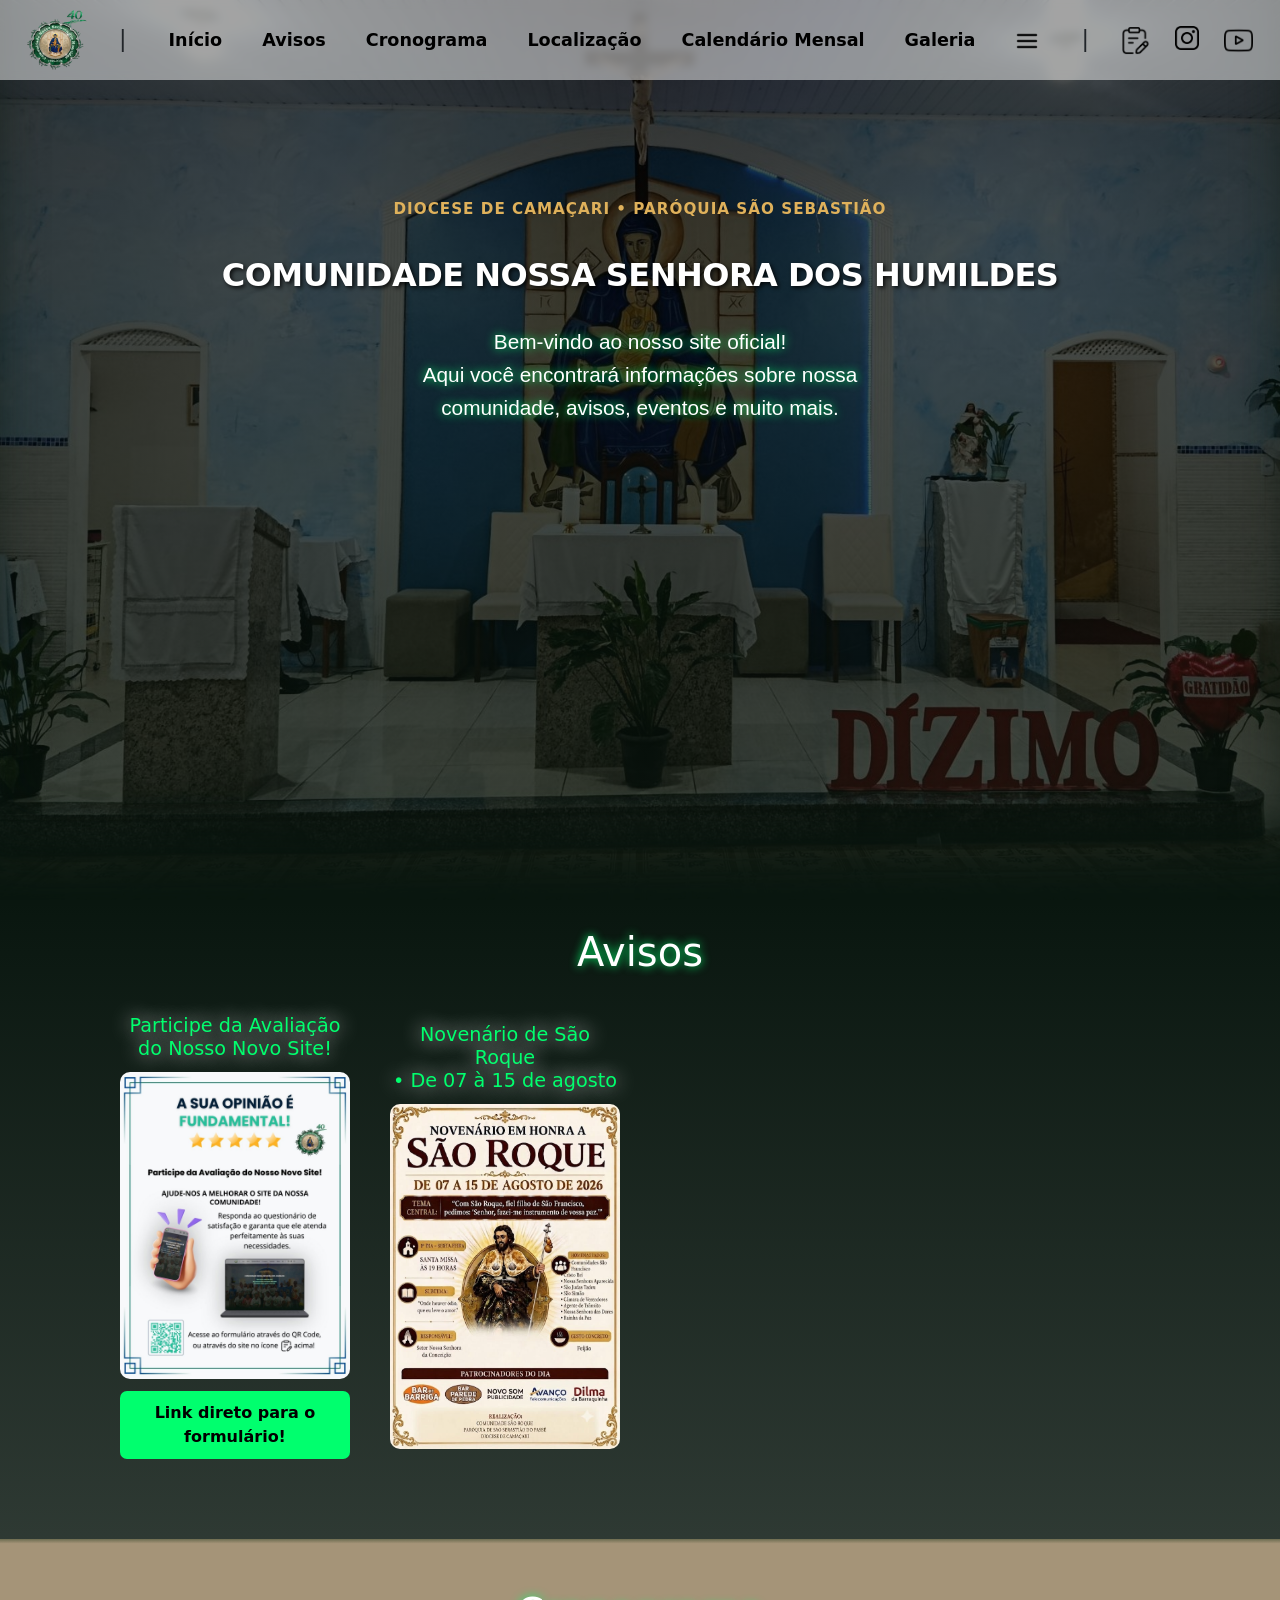
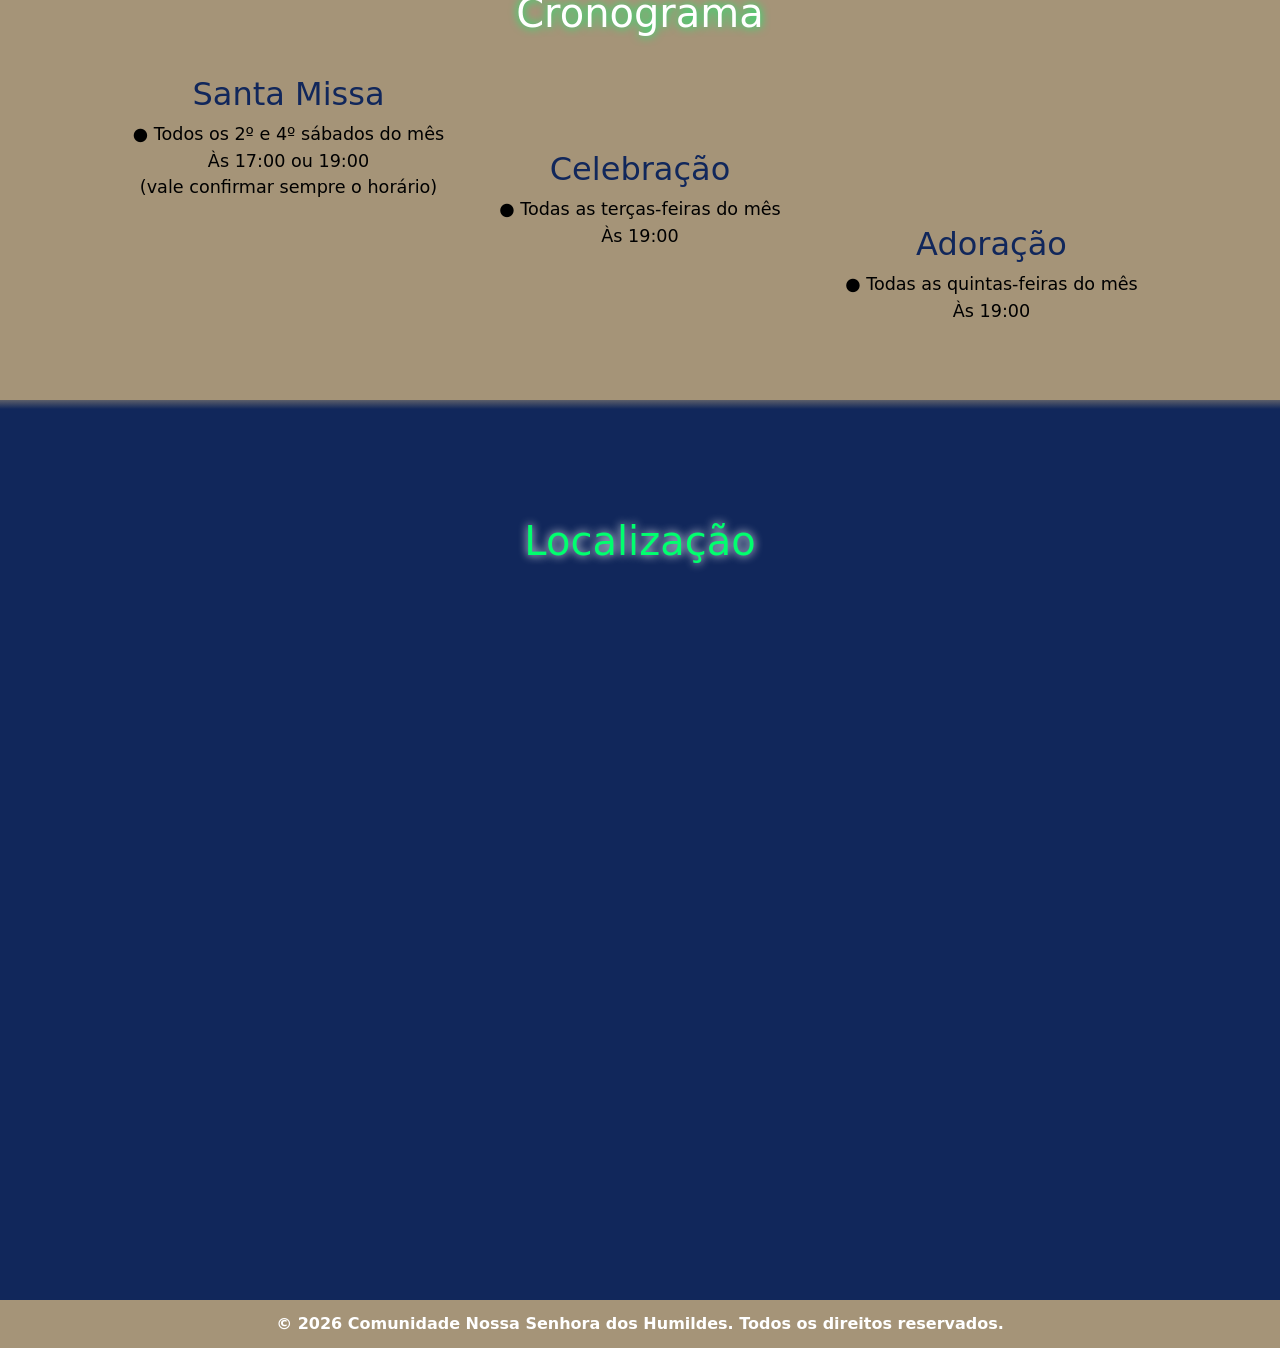
==== commit a0f2a583: "Add files via upload" ====
--- a/index.html
+++ b/index.html
@@ -71,8 +71,8 @@
                 </div>
 
                 <div class="notice-card expandable">
-                    <h2 class="notice-title expandable-title">Próxima Santa Missa<br> • Nesta segunda-feira (15/06)</h2>
-                    <img class="notice-img expandable-img" src="assets/imgs/notices/card-prox-missa-1506.jpg" alt="Card de Convite para a Santa Missa">
+                    <h2 class="notice-title expandable-title">Novenário de São Roque<br> • De 07 à 15 de agosto</h2>
+                    <img class="notice-img expandable-img" src="assets/imgs/notices/card-nov-sao-roque-2026.jpg" alt="Card de Convite para a Santa Missa">
                 </div>
             </div>
     </section>
